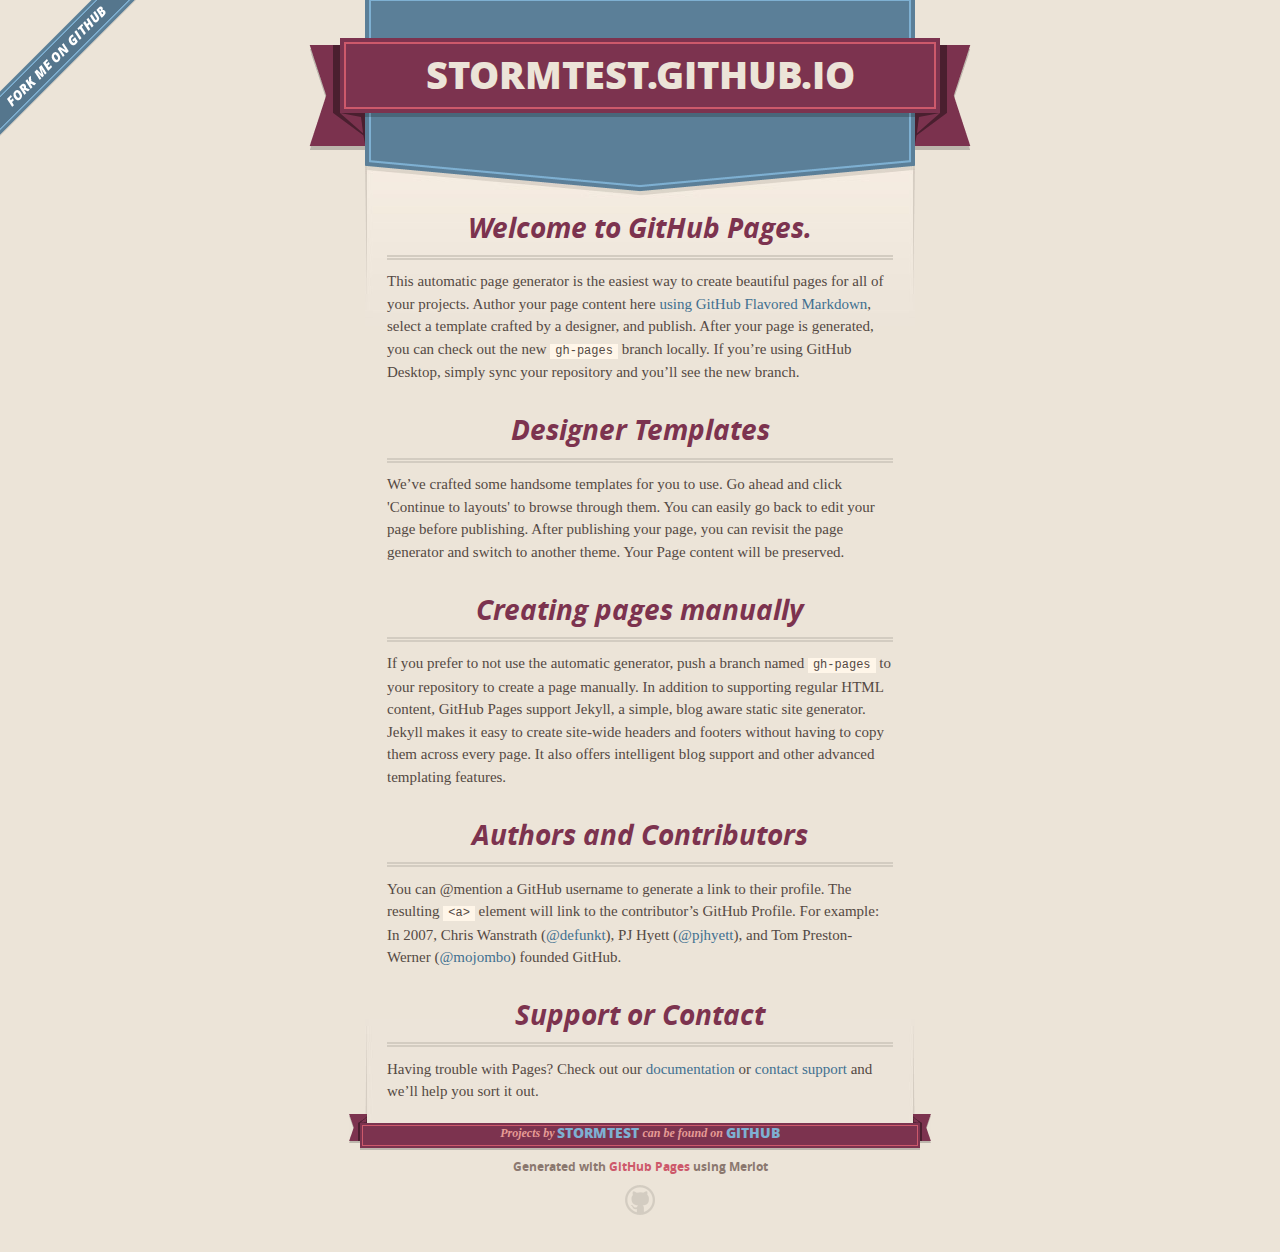
==== index.html @ 00d24f11 "Update index.html" ====
<!DOCTYPE html>
<html>
  <head>
    <meta charset='utf-8'>
    <meta http-equiv="X-UA-Compatible" content="chrome=1">
    <meta name="viewport" content="width=640">

    <link rel="stylesheet" href="stylesheets/core.css" media="screen">
    <link rel="stylesheet" href="stylesheets/mobile.css" media="handheld, only screen and (max-device-width:640px)">
    <link rel="stylesheet" href="stylesheets/github-light.css">

    <script type="text/javascript" src="javascripts/modernizr.js"></script>
    <script type="text/javascript" src="https://ajax.googleapis.com/ajax/libs/jquery/1.7.1/jquery.min.js"></script>
    <script type="text/javascript" src="javascripts/headsmart.min.js"></script>
    <script type="text/javascript">
      $(document).ready(function () {
        $('#main_content').headsmart()
      })
    </script>
    <title>Тестовая Страница Storm GIT</title>
  </head>

  <body>
    <a id="forkme_banner" href="https://github.com/stormtest">View on GitHub</a>
    <div class="shell">

      <header>
        <span class="ribbon-outer">
          <span class="ribbon-inner">
            <h1>Stormtest.GitHub.io</h1>
            <h2></h2>
          </span>
          <span class="left-tail"></span>
          <span class="right-tail"></span>
        </span>
      </header>

      <div id="no-downloads">
        <span class="inner">
        </span>
      </div>


      <span class="banner-fix"></span>


      <section id="main_content">
        <h3>
<a id="welcome-to-github-pages" class="anchor" href="#welcome-to-github-pages" aria-hidden="true"><span aria-hidden="true" class="octicon octicon-link"></span></a>Welcome to GitHub Pages.</h3>

<p>This automatic page generator is the easiest way to create beautiful pages for all of your projects. Author your page content here <a href="https://guides.github.com/features/mastering-markdown/">using GitHub Flavored Markdown</a>, select a template crafted by a designer, and publish. After your page is generated, you can check out the new <code>gh-pages</code> branch locally. If you’re using GitHub Desktop, simply sync your repository and you’ll see the new branch.</p>

<h3>
<a id="designer-templates" class="anchor" href="#designer-templates" aria-hidden="true"><span aria-hidden="true" class="octicon octicon-link"></span></a>Designer Templates</h3>

<p>We’ve crafted some handsome templates for you to use. Go ahead and click 'Continue to layouts' to browse through them. You can easily go back to edit your page before publishing. After publishing your page, you can revisit the page generator and switch to another theme. Your Page content will be preserved.</p>

<h3>
<a id="creating-pages-manually" class="anchor" href="#creating-pages-manually" aria-hidden="true"><span aria-hidden="true" class="octicon octicon-link"></span></a>Creating pages manually</h3>

<p>If you prefer to not use the automatic generator, push a branch named <code>gh-pages</code> to your repository to create a page manually. In addition to supporting regular HTML content, GitHub Pages support Jekyll, a simple, blog aware static site generator. Jekyll makes it easy to create site-wide headers and footers without having to copy them across every page. It also offers intelligent blog support and other advanced templating features.</p>

<h3>
<a id="authors-and-contributors" class="anchor" href="#authors-and-contributors" aria-hidden="true"><span aria-hidden="true" class="octicon octicon-link"></span></a>Authors and Contributors</h3>

<p>You can @mention a GitHub username to generate a link to their profile. The resulting <code>&lt;a&gt;</code> element will link to the contributor’s GitHub Profile. For example: In 2007, Chris Wanstrath (<a href="https://github.com/defunkt" class="user-mention">@defunkt</a>), PJ Hyett (<a href="https://github.com/pjhyett" class="user-mention">@pjhyett</a>), and Tom Preston-Werner (<a href="https://github.com/mojombo" class="user-mention">@mojombo</a>) founded GitHub.</p>

<h3>
<a id="support-or-contact" class="anchor" href="#support-or-contact" aria-hidden="true"><span aria-hidden="true" class="octicon octicon-link"></span></a>Support or Contact</h3>

<p>Having trouble with Pages? Check out our <a href="https://help.github.com/pages">documentation</a> or <a href="https://github.com/contact">contact support</a> and we’ll help you sort it out.</p>
      </section>

      <footer>
        <span class="ribbon-outer">
          <span class="ribbon-inner">
            <p>Projects by <a href="https://github.com/stormtest">stormtest</a> can be found on <a href="https://github.com/stormtest">GitHub</a></p>
          </span>
          <span class="left-tail"></span>
          <span class="right-tail"></span>
        </span>
        <p>Generated with <a href="https://pages.github.com">GitHub Pages</a> using Merlot</p>
        <span class="octocat"></span>
      </footer>

    </div>

    
  </body>
</html>
---- stylesheets/core.css ----
@import url("screen.css");
@import url("non-screen.css") handheld;
@import url("non-screen.css") only screen and (max-device-width:640px);
---- stylesheets/mobile.css ----
/* Generated by Font Squirrel (http://www.fontsquirrel.com) on February 9, 2012 */


@font-face {
  font-family: 'Open Sans';
  src: url('../fonts/opensans-regular-webfont.eot');
  src: url('../fonts/opensans-regular-webfont.eot?#iefix') format('embedded-opentype'),
       url('../fonts/opensans-regular-webfont.woff') format('woff'),
       url('../fonts/opensans-regular-webfont.ttf') format('truetype'),
       url('../fonts/opensans-regular-webfont.svg#OpenSansRegular') format('svg');
  font-weight: normal;
  font-style: normal;
}

@font-face {
  font-family: 'Open Sans';
  src: url('../fonts/opensans-italic-webfont.eot');
  src: url('../fonts/opensans-italic-webfont.eot?#iefix') format('embedded-opentype'),
       url('../fonts/opensans-italic-webfont.woff') format('woff'),
       url('../fonts/opensans-italic-webfont.ttf') format('truetype'),
       url('../fonts/opensans-italic-webfont.svg#OpenSansItalic') format('svg');
  font-weight: normal;
  font-style: italic;
}

@font-face {
  font-family: 'Open Sans';
  src: url('../fonts/opensans-bold-webfont.eot');
  src: url('../fonts/opensans-bold-webfont.eot?#iefix') format('embedded-opentype'),
       url('../fonts/opensans-bold-webfont.woff') format('woff'),
       url('../fonts/opensans-bold-webfont.ttf') format('truetype'),
       url('../fonts/opensans-bold-webfont.svg#OpenSansBold') format('svg');
  font-weight: bold;
  font-style: normal;
}

@font-face {
  font-family: 'Open Sans';
  src: url('../fonts/opensans-bolditalic-webfont.eot');
  src: url('../fonts/opensans-bolditalic-webfont.eot?#iefix') format('embedded-opentype'),
       url('../fonts/opensans-bolditalic-webfont.woff') format('woff'),
       url('../fonts/opensans-bolditalic-webfont.ttf') format('truetype'),
       url('../fonts/opensans-bolditalic-webfont.svg#OpenSansBoldItalic') format('svg');
  font-weight: bold;
  font-style: italic;
}

@font-face {
  font-family: 'Open Sans';
  src: url('../fonts/opensans-extrabold-webfont.eot');
  src: url('../fonts/opensans-extrabold-webfont.eot?#iefix') format('embedded-opentype'),
       url('../fonts/opensans-extrabold-webfont.woff') format('woff'),
       url('../fonts/opensans-extrabold-webfont.ttf') format('truetype'),
       url('../fonts/opensans-extrabold-webfont.svg#OpenSansExtrabold') format('svg');
  font-weight: bolder;
  font-style: normal;
}


/* http://meyerweb.com/eric/tools/css/reset/ 
   v2.0 | 20110126
   License: none (public domain)
*/

html, body, div, span, applet, object, iframe,
h1, h2, h3, h4, h5, h6, p, blockquote, pre,
a, abbr, acronym, address, big, cite, code,
del, dfn, em, img, ins, kbd, q, s, samp,
small, strike, strong, sub, sup, tt, var,
b, u, i, center,
dl, dt, dd, ol, ul, li,
fieldset, form, label, legend,
table, caption, tbody, tfoot, thead, tr, th, td,
article, aside, canvas, details, embed, 
figure, figcaption, footer, header, hgroup, 
menu, nav, output, ruby, section, summary,
time, mark, audio, video {
  margin: 0;
  padding: 0;
  border: 0;
  font-size: 100%;
  font: inherit;
  vertical-align: baseline;
}
/* HTML5 display-role reset for older browsers */
article, aside, details, figcaption, figure, 
footer, header, hgroup, menu, nav, section {
  display: block;
}
body {
  line-height: 1;
}
ol, ul {
  list-style: none;
}
blockquote, q {
  quotes: none;
}
blockquote:before, blockquote:after,
q:before, q:after {
  content: '';
  content: none;
}
table {
  border-collapse: collapse;
  border-spacing: 0;
}

header, footer, section {
  display: block;
  position: relative;
}

/* STYLES */

div.shell {
  display: block;
  width: 640px;
  margin: 0 auto;
}

a#forkme_banner {
  display: none;
}

/* header */

header {
  position: relative;
  z-index: 2;
  margin: 0;
  max-width: 640px;
  top: 51px;
}

header span.ribbon-inner {
  position: relative;
  display: block;
  background-color: #cd596b;
  border: 8px solid #7c334f;
  padding: 6px;
  z-index: 1;
}

header span.left-tail, header span.right-tail {
  position: relative;
  display: block;
  width: 19px;
  height: 10px;
  background: transparent url(../images/ribbon-tail-sprite-2x.png) 0 0 no-repeat;
  position: absolute;
  bottom: -10px;
  z-index: 0;
}

header span.left-tail {
  background-position: 0 0;
  left: 0;
}

header span.right-tail {
  background-position: -19px 0;
  right: 0;
}

header h1 {
  background-color: #7c334f;
  font-size: 2em;
  font-weight: bolder;
  font-style: normal;
  text-transform: uppercase;
  color: #ece4d8;
  text-align: center;
  line-height:1;  
  padding: 14px 20px 0;
}

header h2 {
  background-color: #7c334f;
  font: bold italic .85em/1.5 Georgia, Times, “Times New Roman”, serif;
  color: #e69b95;
  padding-bottom: 14px;
  margin-top: -3px;
  text-align: center;
}

section#downloads {
  position: relative;
  display: block;
  height: 171px;
  width: 602px;
  padding-bottom: 150px;
  margin: 51px auto -250px;
  z-index: 1;
  background: transparent url(../images/shield.png) center 0 no-repeat;
}

section#downloads a {
  display: none;
}

span.banner-fix {
  background: transparent url(../images/shield-fallback.png) center top no-repeat;
  display: block;
  height: 31px;
  position: absolute;
  width: 640px;
  top: 20px;

}

section#main_content {
  z-index: 2;
  padding: 20px 40px 0;
  min-height:185px;
}

/* footer */

footer {
  background: none;
  padding-top: 104px;
  margin: -94px auto 40px;
  max-width:640px;
  text-align: center;
}

footer span.ribbon-outer {
  display: block;
  position: relative;
  border-bottom: 2px solid #bdb6ad;
}

footer span.ribbon-inner {
  position: relative;
  display: block;
  background-color: #cd596b;
  border: 8px solid #7c334f;
  padding: 6px;
  z-index: 1;
}

footer p {
  font-family: 'Open Sans', sans-serif;
  font-weight: bold;
  font-size: .6em;
  color: #8b786f;
}

footer a {
  color: #cd596b;
}

footer span.ribbon-inner p {
  background-color: #7c334f;
  margin: 0;
  color: #e69b95;
  font: bold italic 22px/1 Georgia, Times, “Times New Roman”, serif;
  height: auto;
  line-height: 1.1;
  padding: 20px 0px 10px;
}

footer span.ribbon-inner a {
  display: block;
  position: relative;
  bottom: 0;
  color: #7eb0d2;
  font-family: 'Open Sans', sans-serif;
  text-transform: uppercase;
  font-style: normal;
  font-weight: bolder;
  font-size: 38px;
  padding-bottom: 10px;
}

footer span.ribbon-inner a:hover {
  color: #7eb0d2;
}

footer span.left-tail, footer span.right-tail {
  position: relative;
  display: block;
  width: 23px;
  height: 126px;
  background: transparent url(../images/small-ribbon-tail-sprite-2x.png) 0 0 no-repeat;
  position: absolute;
  top: -126px;
  z-index: 0;
}

footer span.left-tail {
  background-position: 0 0;
  left: 0;
}

footer span.right-tail {
  background-position: -23px 0;
  right: 0;
}

footer span.octocat {
  background: transparent url(../images/octocat-2x.png) 0 0 no-repeat;
  display: block;
  width: 60px;
  height: 60px;
  margin: 20px auto 0;}

/* content */

body {
  background: #ece4d8;
  font: normal normal 30px/1.5 Georgia, Palatino,” Palatino Linotype”, Times, “Times New Roman”, serif;
  color: #544943;
  -webkit-font-smoothing: antialiased;
}

a, a:hover {
  color: #417090;
}

a {
  text-decoration: none;
}

a:hover {
  text-decoration: underline;
}

h1,h2,h3,h4,h5,h6 {
  font-family: 'Open Sans', sans-serif;
  font-weight: bold;
}

p {
  margin: .7em 0 0;
}

strong {
  font-weight: bold;
}

em {
  font-style: italic;
}

ol {
  margin: .7em 0;
  list-style-type: decimal;
  padding-left: 1.35em;
}

ul {
  margin: .7em 0;
  padding-left: 1.35em;
}

ul li {
  padding-left: 20px;
  background: transparent url(../images/chevron-2x.png) left 15px no-repeat;
}

blockquote {
  font-family: 'Open Sans', sans-serif;
  margin: 20px 0;
  color: #8b786f;
  padding-left: 1.35em;
  background: transparent url('../images/blockquote-gfx-2x.png') 0 8px no-repeat;
}

img {
  -webkit-box-shadow: 0px 4px 0px #bdb6ad;
  -moz-box-shadow: 0px 4px 0px #bdb6ad;
  box-shadow: 0px 4px 0px #bdb6ad;
  border: 4px solid #fff6e9;
  max-width: 556px;
}

hr {
  border: none;
  outline: none;
  height: 42px;
  background: transparent url('../images/hr-2x.jpg') center center repeat-x;
  margin: 0 0 20px;
}

code {
  background: #fff6e9;
  font: normal normal .9em/1.7 "Lucida Sans Typewriter", "Lucida Console", Monaco, "Bitstream Vera Sans Mono", monospace;
  padding: 0 5px 1px;
}

pre {
  margin: 10px 0 20px;
  padding: .7em;
  background: #fff6e9;
  border-bottom: 4px solid #bdb6ad;
  font: normal normal .9em/1.7 "Lucida Sans Typewriter", "Lucida Console", Monaco, "Bitstream Vera Sans Mono", monospace;
  overflow: auto;
}

table {
  background: #fff6e9;
  display: table;
  width: 100%;
  border-collapse: separate;
  border-bottom: 4px solid #bdb6ad;
  margin: 10px 0;
}

tr {
  display: table-row;
}

th {
  display: table-cell;
  padding: 2px 10px;
  border: solid #ece4d8;
  border-width: 0 4px 4px 0;
  color: #cd596b;
  font-family: 'Open Sans', sans-serif;
  font-weight: bold;
  font-size: .85em;
}

td {
  display: table-cell;
  padding: 0 .7em;
  border: solid #ece4d8;
  border-width: 0 4px 4px 0;
}

td:last-child, th:last-child {
  border-right: none;
}

tr:last-child td {
  border-bottom: none;
}

dl {
  margin: .7em 0 20px;
}

dt {
  font-family: 'Open Sans', sans-serif;
  font-weight: bold;
}

dd {
  padding-left: 1.35em;
}

dd p:first-child {
  margin-top: 0;
}

/* Content based headers */

#main_content > .header-level-1:first-child,
#main_content > .header-level-2:first-child,
#main_content > .header-level-3:first-child,
#main_content > .header-level-4:first-child,
#main_content > .header-level-5:first-child,
#main_content > .header-level-6:first-child {
  margin-top: 0;
}

.header-level-1 {
  font-size: 1.85em;
  border-bottom: .2em double #d3ccc1;
  color: #7c334f;
  text-align: center;
  font-style: italic;
  margin: 1.1em 0 .38em;
  line-height: 1.2;
  padding-bottom: 10px
}

.header-level-2 {
  font-size: 1.58em;
  color: #7c334f;
  margin: .95em 0 .5em;
  border-bottom: .1em solid #D3CCC1;
  line-height: 1.2;
  padding-bottom: 10px
}

.header-level-3 {
  margin: 20px 0 10px;
  font-size: 1.45em;
}

.header-level-4 {
  margin: .6em 0;
  font-size: 1.2em;
  color: #cd596b;
}

.header-level-5 {
  margin: .7em 0;
  font-size: 1em;
  color: #8b786f;
}

.header-level-6 {
  margin: .8em 0;
  font-size: .85em;
  font-style: italic;
}
---- stylesheets/github-light.css ----
/*
The MIT License (MIT)

Copyright (c) 2016 GitHub, Inc.

Permission is hereby granted, free of charge, to any person obtaining a copy
of this software and associated documentation files (the "Software"), to deal
in the Software without restriction, including without limitation the rights
to use, copy, modify, merge, publish, distribute, sublicense, and/or sell
copies of the Software, and to permit persons to whom the Software is
furnished to do so, subject to the following conditions:

The above copyright notice and this permission notice shall be included in all
copies or substantial portions of the Software.

THE SOFTWARE IS PROVIDED "AS IS", WITHOUT WARRANTY OF ANY KIND, EXPRESS OR
IMPLIED, INCLUDING BUT NOT LIMITED TO THE WARRANTIES OF MERCHANTABILITY,
FITNESS FOR A PARTICULAR PURPOSE AND NONINFRINGEMENT. IN NO EVENT SHALL THE
AUTHORS OR COPYRIGHT HOLDERS BE LIABLE FOR ANY CLAIM, DAMAGES OR OTHER
LIABILITY, WHETHER IN AN ACTION OF CONTRACT, TORT OR OTHERWISE, ARISING FROM,
OUT OF OR IN CONNECTION WITH THE SOFTWARE OR THE USE OR OTHER DEALINGS IN THE
SOFTWARE.

*/

.pl-c /* comment */ {
  color: #969896;
}

.pl-c1 /* constant, variable.other.constant, support, meta.property-name, support.constant, support.variable, meta.module-reference, markup.raw, meta.diff.header */,
.pl-s .pl-v /* string variable */ {
  color: #0086b3;
}

.pl-e /* entity */,
.pl-en /* entity.name */ {
  color: #795da3;
}

.pl-smi /* variable.parameter.function, storage.modifier.package, storage.modifier.import, storage.type.java, variable.other */,
.pl-s .pl-s1 /* string source */ {
  color: #333;
}

.pl-ent /* entity.name.tag */ {
  color: #63a35c;
}

.pl-k /* keyword, storage, storage.type */ {
  color: #a71d5d;
}

.pl-s /* string */,
.pl-pds /* punctuation.definition.string, string.regexp.character-class */,
.pl-s .pl-pse .pl-s1 /* string punctuation.section.embedded source */,
.pl-sr /* string.regexp */,
.pl-sr .pl-cce /* string.regexp constant.character.escape */,
.pl-sr .pl-sre /* string.regexp source.ruby.embedded */,
.pl-sr .pl-sra /* string.regexp string.regexp.arbitrary-repitition */ {
  color: #183691;
}

.pl-v /* variable */ {
  color: #ed6a43;
}

.pl-id /* invalid.deprecated */ {
  color: #b52a1d;
}

.pl-ii /* invalid.illegal */ {
  color: #f8f8f8;
  background-color: #b52a1d;
}

.pl-sr .pl-cce /* string.regexp constant.character.escape */ {
  font-weight: bold;
  color: #63a35c;
}

.pl-ml /* markup.list */ {
  color: #693a17;
}

.pl-mh /* markup.heading */,
.pl-mh .pl-en /* markup.heading entity.name */,
.pl-ms /* meta.separator */ {
  font-weight: bold;
  color: #1d3e81;
}

.pl-mq /* markup.quote */ {
  color: #008080;
}

.pl-mi /* markup.italic */ {
  font-style: italic;
  color: #333;
}

.pl-mb /* markup.bold */ {
  font-weight: bold;
  color: #333;
}

.pl-md /* markup.deleted, meta.diff.header.from-file */ {
  color: #bd2c00;
  background-color: #ffecec;
}

.pl-mi1 /* markup.inserted, meta.diff.header.to-file */ {
  color: #55a532;
  background-color: #eaffea;
}

.pl-mdr /* meta.diff.range */ {
  font-weight: bold;
  color: #795da3;
}

.pl-mo /* meta.output */ {
  color: #1d3e81;
}
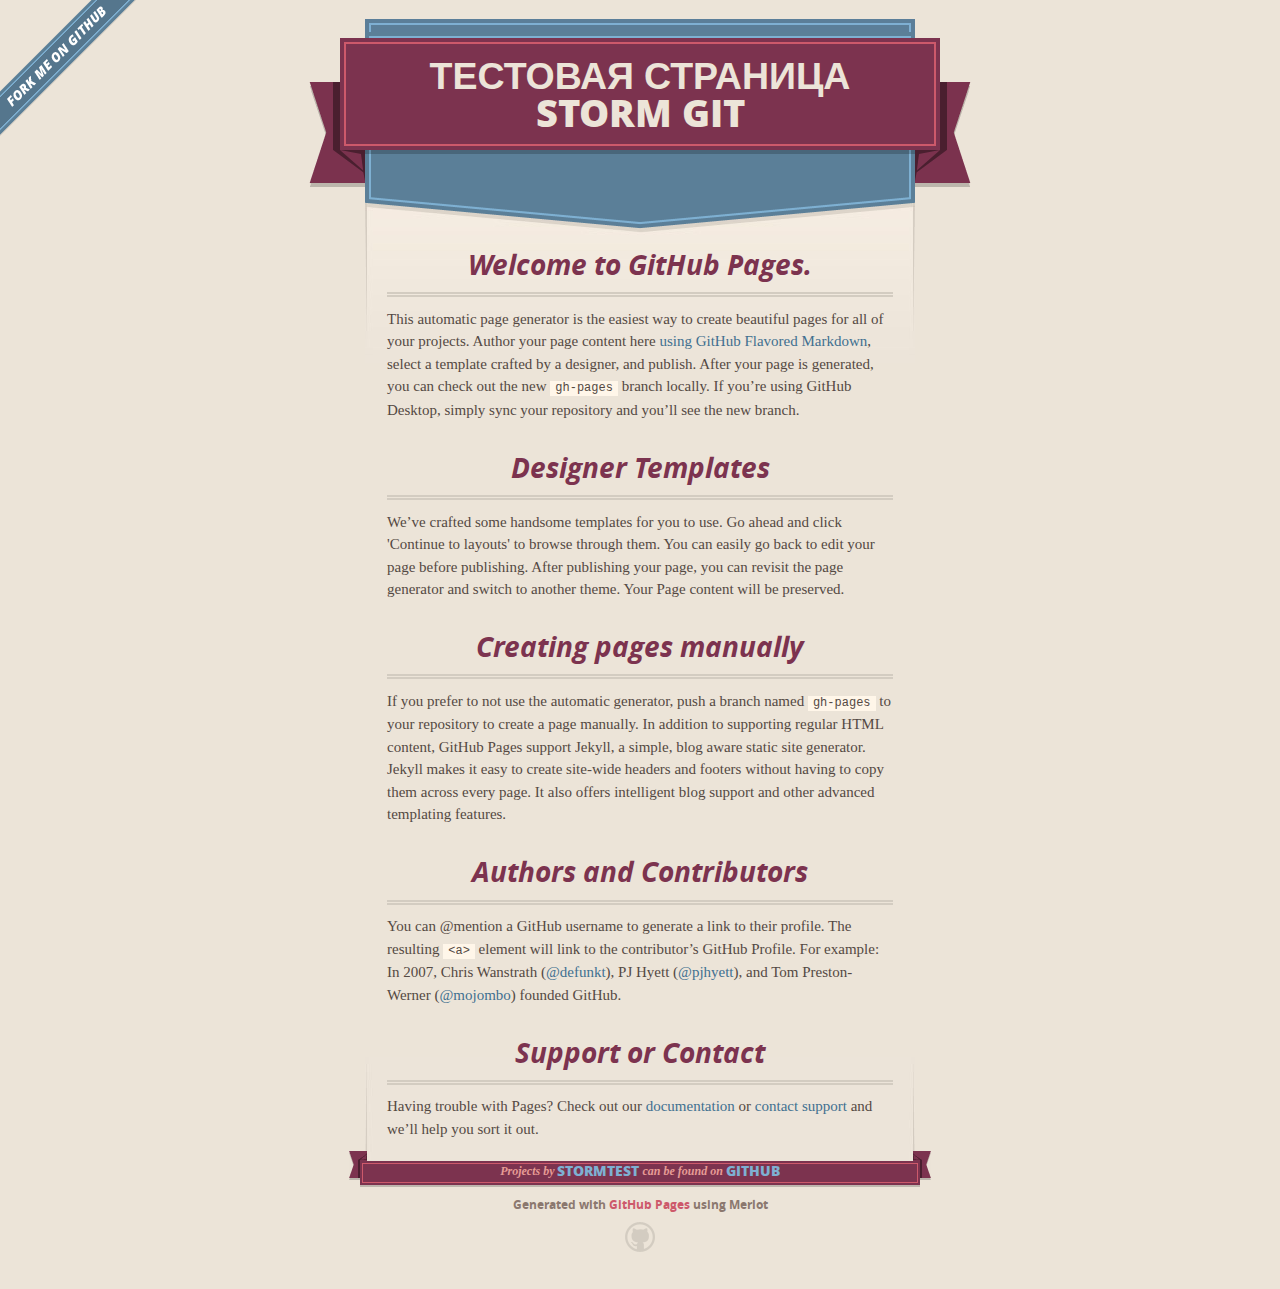
==== commit ffe602f6: "Update index.html" ====
--- a/index.html
+++ b/index.html
@@ -27,7 +27,7 @@
       <header>
         <span class="ribbon-outer">
           <span class="ribbon-inner">
-            <h1>Stormtest.GitHub.io</h1>
+            <h1>Тестовая Страница Storm GIT</h1>
             <h2></h2>
           </span>
           <span class="left-tail"></span>
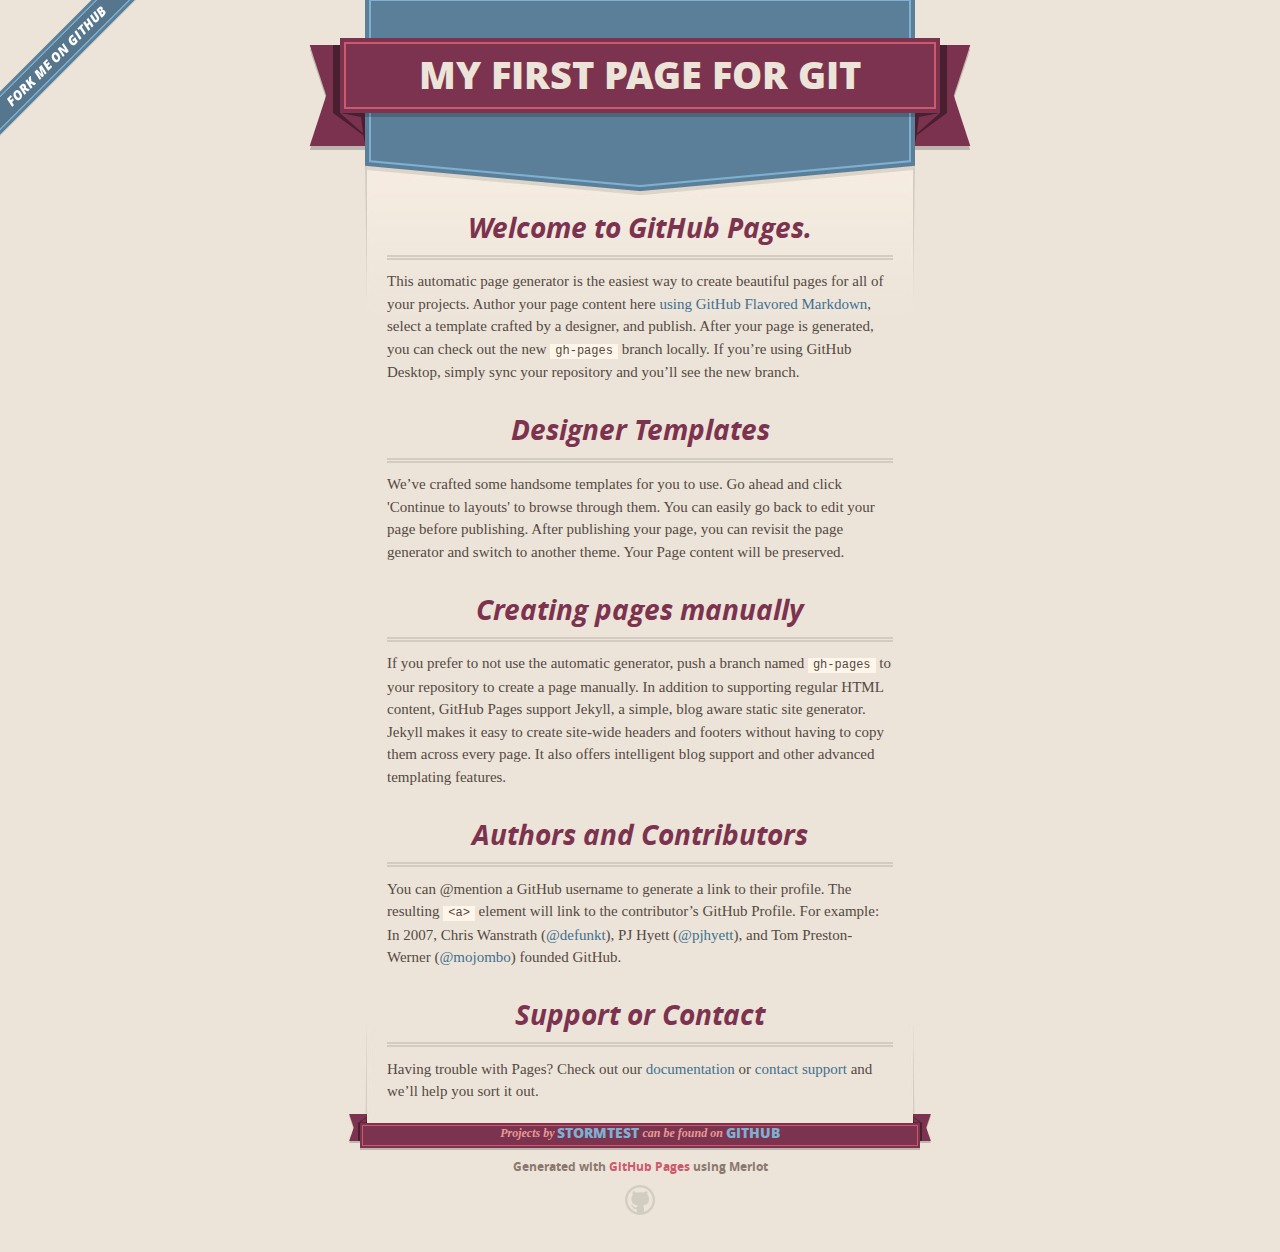
==== commit abb4e253: "koment" ====
--- a/index.html
+++ b/index.html
@@ -27,7 +27,7 @@
       <header>
         <span class="ribbon-outer">
           <span class="ribbon-inner">
-            <h1>Тестовая Страница Storm GIT</h1>
+            <h1>My First Page for Git</h1>
             <h2></h2>
           </span>
           <span class="left-tail"></span>
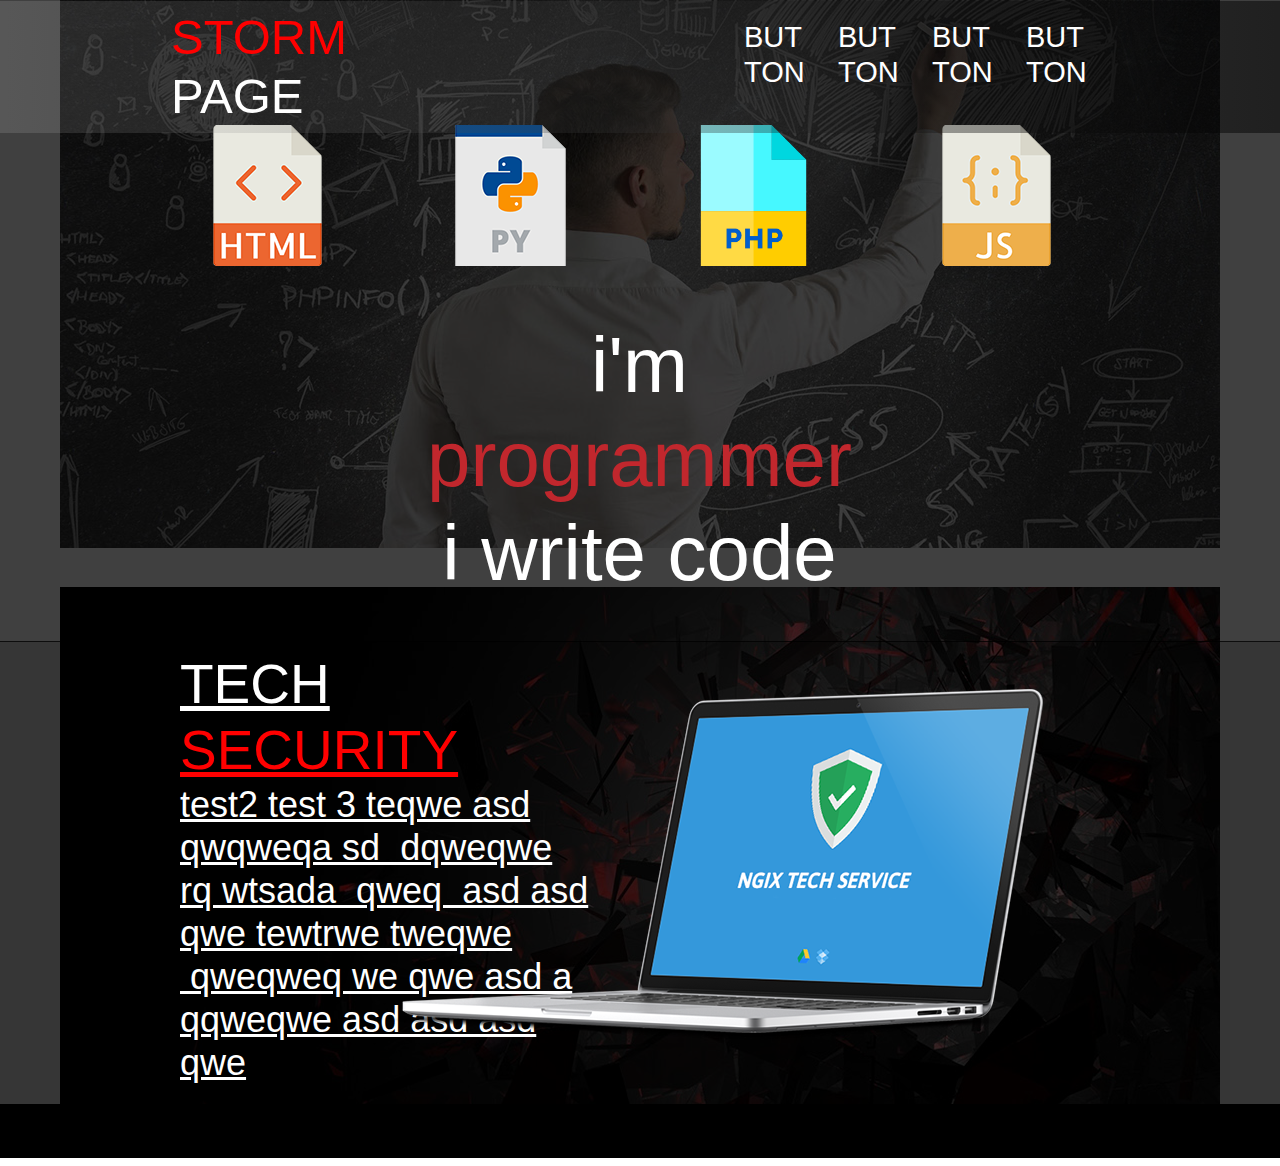
==== commit ab0ebd68: "update" ====
--- a/index.html
+++ b/index.html
@@ -1,90 +1,126 @@
 <!DOCTYPE html>
-<html>
-  <head>
-    <meta charset='utf-8'>
-    <meta http-equiv="X-UA-Compatible" content="chrome=1">
-    <meta name="viewport" content="width=640">
+<html class="html" lang="ru-RU">
+ <head>
 
-    <link rel="stylesheet" href="stylesheets/core.css" media="screen">
-    <link rel="stylesheet" href="stylesheets/mobile.css" media="handheld, only screen and (max-device-width:640px)">
-    <link rel="stylesheet" href="stylesheets/github-light.css">
+  <script type="text/javascript">
+   if(typeof Muse == "undefined") window.Muse = {}; window.Muse.assets = {"required":["jquery-1.8.3.min.js", "museutils.js", "jquery.watch.js", "index.css"], "outOfDate":[]};
+</script>
+  
+  <meta http-equiv="Content-type" content="text/html;charset=UTF-8"/>
+  <meta name="generator" content="2015.0.1.310"/>
+  <title>Домашняя</title>
+  <!-- CSS -->
+  <link rel="stylesheet" type="text/css" href="css/site_global.css?4052507572"/>
+  <link rel="stylesheet" type="text/css" href="css/index.css?4108264279" id="pagesheet"/>
+  <!-- Other scripts -->
+  <script type="text/javascript">
+   document.documentElement.className += ' js';
+var __adobewebfontsappname__ = "muse";
+</script>
+  <!-- JS includes -->
+  <script type="text/javascript">
+   document.write('\x3Cscript src="' + (document.location.protocol == 'https:' ? 'https:' : 'http:') + '//webfonts.creativecloud.com/bebas-neue:n4:all.js" type="text/javascript">\x3C/script>');
+</script>
+   </head>
+ <body>
 
-    <script type="text/javascript" src="javascripts/modernizr.js"></script>
-    <script type="text/javascript" src="https://ajax.googleapis.com/ajax/libs/jquery/1.7.1/jquery.min.js"></script>
-    <script type="text/javascript" src="javascripts/headsmart.min.js"></script>
-    <script type="text/javascript">
-      $(document).ready(function () {
-        $('#main_content').headsmart()
-      })
-    </script>
-    <title>Тестовая Страница Storm GIT</title>
-  </head>
-
-  <body>
-    <a id="forkme_banner" href="https://github.com/stormtest">View on GitHub</a>
-    <div class="shell">
-
-      <header>
-        <span class="ribbon-outer">
-          <span class="ribbon-inner">
-            <h1>My First Page for Git</h1>
-            <h2></h2>
-          </span>
-          <span class="left-tail"></span>
-          <span class="right-tail"></span>
-        </span>
-      </header>
-
-      <div id="no-downloads">
-        <span class="inner">
-        </span>
+  <div class="clearfix" id="page"><!-- column -->
+   <div class="position_content" id="page_position_content">
+    <div class="clearfix colelem" id="pu158"><!-- group -->
+     <div class="clip_frame grpelem" id="u158"><!-- image -->
+      <img class="block" id="u158_img" src="images/_tmp-slider-2.jpg" alt="" width="1160" height="548"/>
+     </div>
+     <div class="browser_width grpelem" id="u164-bw">
+      <div class="rgba-background" id="u164"><!-- group -->
+       <div class="clearfix" id="u164_align_to_page">
+        <div class="clip_frame grpelem" id="u202"><!-- image -->
+         <img class="block" id="u202_img" src="images/html.png" alt="" width="141" height="141"/>
+        </div>
+        <div class="clearfix grpelem" id="ppu172"><!-- column -->
+         <div class="clearfix colelem" id="pu172"><!-- group -->
+          <div class="clip_frame grpelem" id="u172"><!-- image -->
+           <img class="block" id="u172_img" src="images/py.png" alt="" width="141" height="141"/>
+          </div>
+          <div class="clip_frame grpelem" id="u178"><!-- image -->
+           <img class="block" id="u178_img" src="images/file.png" alt="" width="141" height="141"/>
+          </div>
+         </div>
+         <div class="clearfix colelem" id="u208-7"><!-- content -->
+          <p>i'm <span id="u208-2">programmer</span></p>
+          <p>i write code</p>
+         </div>
+        </div>
+        <div class="clip_frame grpelem" id="u196"><!-- image -->
+         <img class="block" id="u196_img" src="images/javascript.png" alt="" width="141" height="141"/>
+        </div>
+       </div>
       </div>
-
-
-      <span class="banner-fix"></span>
-
-
-      <section id="main_content">
-        <h3>
-<a id="welcome-to-github-pages" class="anchor" href="#welcome-to-github-pages" aria-hidden="true"><span aria-hidden="true" class="octicon octicon-link"></span></a>Welcome to GitHub Pages.</h3>
-
-<p>This automatic page generator is the easiest way to create beautiful pages for all of your projects. Author your page content here <a href="https://guides.github.com/features/mastering-markdown/">using GitHub Flavored Markdown</a>, select a template crafted by a designer, and publish. After your page is generated, you can check out the new <code>gh-pages</code> branch locally. If you’re using GitHub Desktop, simply sync your repository and you’ll see the new branch.</p>
-
-<h3>
-<a id="designer-templates" class="anchor" href="#designer-templates" aria-hidden="true"><span aria-hidden="true" class="octicon octicon-link"></span></a>Designer Templates</h3>
-
-<p>We’ve crafted some handsome templates for you to use. Go ahead and click 'Continue to layouts' to browse through them. You can easily go back to edit your page before publishing. After publishing your page, you can revisit the page generator and switch to another theme. Your Page content will be preserved.</p>
-
-<h3>
-<a id="creating-pages-manually" class="anchor" href="#creating-pages-manually" aria-hidden="true"><span aria-hidden="true" class="octicon octicon-link"></span></a>Creating pages manually</h3>
-
-<p>If you prefer to not use the automatic generator, push a branch named <code>gh-pages</code> to your repository to create a page manually. In addition to supporting regular HTML content, GitHub Pages support Jekyll, a simple, blog aware static site generator. Jekyll makes it easy to create site-wide headers and footers without having to copy them across every page. It also offers intelligent blog support and other advanced templating features.</p>
-
-<h3>
-<a id="authors-and-contributors" class="anchor" href="#authors-and-contributors" aria-hidden="true"><span aria-hidden="true" class="octicon octicon-link"></span></a>Authors and Contributors</h3>
-
-<p>You can @mention a GitHub username to generate a link to their profile. The resulting <code>&lt;a&gt;</code> element will link to the contributor’s GitHub Profile. For example: In 2007, Chris Wanstrath (<a href="https://github.com/defunkt" class="user-mention">@defunkt</a>), PJ Hyett (<a href="https://github.com/pjhyett" class="user-mention">@pjhyett</a>), and Tom Preston-Werner (<a href="https://github.com/mojombo" class="user-mention">@mojombo</a>) founded GitHub.</p>
-
-<h3>
-<a id="support-or-contact" class="anchor" href="#support-or-contact" aria-hidden="true"><span aria-hidden="true" class="octicon octicon-link"></span></a>Support or Contact</h3>
-
-<p>Having trouble with Pages? Check out our <a href="https://help.github.com/pages">documentation</a> or <a href="https://github.com/contact">contact support</a> and we’ll help you sort it out.</p>
-      </section>
-
-      <footer>
-        <span class="ribbon-outer">
-          <span class="ribbon-inner">
-            <p>Projects by <a href="https://github.com/stormtest">stormtest</a> can be found on <a href="https://github.com/stormtest">GitHub</a></p>
-          </span>
-          <span class="left-tail"></span>
-          <span class="right-tail"></span>
-        </span>
-        <p>Generated with <a href="https://pages.github.com">GitHub Pages</a> using Merlot</p>
-        <span class="octocat"></span>
-      </footer>
-
+     </div>
+     <div class="browser_width grpelem" id="u165-bw">
+      <div class="gradient" id="u165"><!-- group -->
+       <div class="clearfix" id="u165_align_to_page">
+        <a class="nonblock nontext clearfix grpelem" id="u209-5" href="tablet/index.html?devicelock=tablet"><!-- content --><p><span id="u209">STORM</span> PAGE</p></a>
+        <a class="nonblock nontext clearfix grpelem" id="u154-4" href="tablet/index.html?devicelock=tablet"><!-- content --><p>BUTTON</p></a>
+        <a class="nonblock nontext clearfix grpelem" id="u155-4" href="tablet/index.html?devicelock=tablet"><!-- content --><p>BUTTON</p></a>
+        <a class="nonblock nontext clearfix grpelem" id="u156-4" href="tablet/index.html?devicelock=tablet"><!-- content --><p>BUTTON</p></a>
+        <a class="nonblock nontext clearfix grpelem" id="u157-4" href="tablet/index.html?devicelock=tablet"><!-- content --><p>BUTTON</p></a>
+       </div>
+      </div>
+     </div>
     </div>
-
-    
-  </body>
+    <div class="clearfix colelem" id="pu232"><!-- group -->
+     <div class="browser_width grpelem" id="u232-bw">
+      <div class="rgba-background" id="u232"><!-- group -->
+       <div class="clearfix" id="u232_align_to_page">
+        <div class="clearfix grpelem" id="u225-20"><!-- content -->
+         <p id="u225-4"><span id="u225">TECH</span><span id="u225-2"> </span><span id="u225-3">SECURITY</span></p>
+         <p id="u225-6"><span id="u225-5">test2 test 3 teqwe asd</span></p>
+         <p id="u225-8"><span id="u225-7">qwqweqa sd&nbsp; dqweqwe</span></p>
+         <p id="u225-10"><span id="u225-9">rq wtsada&nbsp; qweq&nbsp; asd asd</span></p>
+         <p id="u225-12"><span id="u225-11">qwe tewtrwe tweqwe</span></p>
+         <p id="u225-14"><span id="u225-13">&nbsp;qweqweq we qwe asd a</span></p>
+         <p id="u225-16"><span id="u225-15">qqweqwe asd asd asd</span></p>
+         <p id="u225-18"><span id="u225-17">qwe</span></p>
+        </div>
+       </div>
+      </div>
+     </div>
+     <div class="clip_frame grpelem" id="u233"><!-- image -->
+      <img class="block" id="u233_img" src="images/laptop.png" alt="" width="665" height="351"/>
+     </div>
+    </div>
+    <div class="verticalspacer"></div>
+    <div class="clip_frame colelem" id="u226"><!-- image -->
+     <img class="block" id="u226_img" src="images/pyatna_fon_linii_abstrakciya_66994_1920x1080-crop-u226.jpg" alt="" width="1160" height="518"/>
+    </div>
+    <div class="browser_width colelem" id="u239-bw">
+     <div id="u239"><!-- simple frame --></div>
+    </div>
+   </div>
+  </div>
+  <!-- JS includes -->
+  <script type="text/javascript">
+   if (document.location.protocol != 'https:') document.write('\x3Cscript src="http://musecdn.businesscatalyst.com/scripts/4.0/jquery-1.8.3.min.js" type="text/javascript">\x3C/script>');
+</script>
+  <script type="text/javascript">
+   window.jQuery || document.write('\x3Cscript src="scripts/jquery-1.8.3.min.js" type="text/javascript">\x3C/script>');
+</script>
+  <script src="scripts/museutils.js?334180058" type="text/javascript"></script>
+  <script src="scripts/jquery.watch.js?293013060" type="text/javascript"></script>
+  <!-- Other scripts -->
+  <script type="text/javascript">
+   $(document).ready(function() { try {
+(function(){var a={},b=function(a){if(a.match(/^rgb/))return a=a.replace(/\s+/g,"").match(/([\d\,]+)/gi)[0].split(","),(parseInt(a[0])<<16)+(parseInt(a[1])<<8)+parseInt(a[2]);if(a.match(/^\#/))return parseInt(a.substr(1),16);return 0};(function(){$('link[type="text/css"]').each(function(){var b=($(this).attr("href")||"").match(/\/?css\/([\w\-]+\.css)\?(\d+)/);b&&b[1]&&b[2]&&(a[b[1]]=b[2])})})();(function(){$("body").append('<div class="version" style="display:none; width:1px; height:1px;"></div>');
+for(var c=$(".version"),d=0;d<Muse.assets.required.length;){var f=Muse.assets.required[d],g=f.match(/([\w\-\.]+)\.(\w+)$/),k=g&&g[1]?g[1]:null,g=g&&g[2]?g[2]:null;switch(g.toLowerCase()){case "css":k=k.replace(/\W/gi,"_").replace(/^([^a-z])/gi,"_$1");c.addClass(k);var g=b(c.css("color")),h=b(c.css("background-color"));g!=0||h!=0?(Muse.assets.required.splice(d,1),"undefined"!=typeof a[f]&&(g!=a[f]>>>24||h!=(a[f]&16777215))&&Muse.assets.outOfDate.push(f)):d++;c.removeClass(k);break;case "js":k.match(/^jquery-[\d\.]+/gi)&&
+typeof $!="undefined"?Muse.assets.required.splice(d,1):d++;break;default:throw Error("Unsupported file type: "+g);}}c.remove();if(Muse.assets.outOfDate.length||Muse.assets.required.length)c="Некоторые файлы на сервере могут отсутствовать или быть некорректными. Очистите кэш-память браузера и повторите попытку. Если проблему не удается устранить, свяжитесь с разработчиками сайта.",(d=location&&location.search&&location.search.match&&location.search.match(/muse_debug/gi))&&Muse.assets.outOfDate.length&&(c+="\nOut of date: "+Muse.assets.outOfDate.join(",")),d&&Muse.assets.required.length&&(c+="\nMissing: "+Muse.assets.required.join(",")),alert(c)})()})();+/* body */
+Muse.Utils.transformMarkupToFixBrowserProblemsPreInit();/* body */
+Muse.Utils.prepHyperlinks(true);/* body */
+Muse.Utils.resizeHeight()/* resize height */
+Muse.Utils.fullPage('#page');/* 100% height page */
+Muse.Utils.showWidgetsWhenReady();/* body */
+Muse.Utils.transformMarkupToFixBrowserProblems();/* body */
+} catch(e) { if (e && 'function' == typeof e.notify) e.notify(); else Muse.Assert.fail('Error calling selector function:' + e); }});
+</script>
+   </body>
 </html>
--- a/css/site_global.css
+++ b/css/site_global.css
@@ -0,0 +1,557 @@
+html
+{
+	min-height: 100%;
+	min-width: 100%;
+	-ms-text-size-adjust: none;
+}
+
+body,div,dl,dt,dd,ul,ol,li,nav,h1,h2,h3,h4,h5,h6,pre,code,form,fieldset,legend,input,button,textarea,p,blockquote,th,td,a
+{
+	margin: 0;
+	padding: 0;
+	border-width: 0;
+	-webkit-transform-origin: left top;
+	-ms-transform-origin: left top;
+	-o-transform-origin: left top;
+	transform-origin: left top;
+}
+
+table
+{
+	border-collapse: collapse;
+	border-spacing: 0;
+}
+
+fieldset,img
+{
+	border: 0;
+	-webkit-transform-origin: left top;
+	-ms-transform-origin: left top;
+	-o-transform-origin: left top;
+	transform-origin: left top;
+}
+
+address,caption,cite,code,dfn,em,strong,th,var,optgroup
+{
+	font-style: inherit;
+	font-weight: inherit;
+}
+
+del,ins
+{
+	text-decoration: none;
+}
+
+li
+{
+	list-style: none;
+}
+
+caption,th
+{
+	text-align: left;
+}
+
+h1,h2,h3,h4,h5,h6
+{
+	font-size: 100%;
+	font-weight: inherit;
+}
+
+input,button,textarea,select,optgroup,option
+{
+	font-family: inherit;
+	font-size: inherit;
+	font-style: inherit;
+	font-weight: inherit;
+}
+
+body
+{
+	font-family: Arial, Helvetica Neue, Helvetica, sans-serif;
+	text-align: left;
+	font-size: 14px;
+	line-height: 17px;
+	word-wrap: break-word;
+	text-rendering: optimizeLegibility;/* kerning, primarily */
+	-moz-font-feature-settings: 'liga';
+	-ms-font-feature-settings: 'liga';
+	-webkit-font-feature-settings: 'liga';
+	font-feature-settings: 'liga';
+}
+
+@media screen and (-webkit-min-device-pixel-ratio:0)
+{
+	body { text-rendering:auto; }
+}
+
+a:link
+{
+	color: #0000FF;
+	text-decoration: underline;
+}
+
+a:visited
+{
+	color: #800080;
+	text-decoration: underline;
+}
+
+a:hover
+{
+	color: #0000FF;
+	text-decoration: underline;
+}
+
+a:active
+{
+	color: #EE0000;
+	text-decoration: underline;
+}
+
+a.nontext /* used to override default properties of 'a' tag */
+{
+	color: black;
+	text-decoration: none;
+	font-style: normal;
+	font-weight: normal;
+}
+
+.normal_text
+{
+	color: #000000;
+	direction: ltr;
+	font-family: Arial, Helvetica Neue, Helvetica, sans-serif;
+	font-size: 14px;
+	font-style: normal;
+	font-weight: normal;
+	letter-spacing: 0px;
+	line-height: 17px;
+	text-align: left;
+	text-decoration: none;
+	text-indent: 0px;
+	text-transform: none;
+	vertical-align: 0px;
+	padding: 0px;
+}
+
+.list0 li:before
+{
+	position: absolute;
+	right: 100%;
+	letter-spacing: 0px;
+	text-decoration: none;
+	font-weight: normal;
+	font-style: normal;
+}
+
+.rtl-list li:before
+{
+	right: auto;
+	left: 100%;
+}
+
+.nls-None > li:before,.nls-None .list3 > li:before,.nls-None .list6 > li:before
+{
+	margin-right: 6px;
+	content: '•';
+}
+
+.nls-None .list1 > li:before,.nls-None .list4 > li:before,.nls-None .list7 > li:before
+{
+	margin-right: 6px;
+	content: '○';
+}
+
+.nls-None,.nls-None .list1,.nls-None .list2,.nls-None .list3,.nls-None .list4,.nls-None .list5,.nls-None .list6,.nls-None .list7,.nls-None .list8
+{
+	padding-left: 34px;
+}
+
+.nls-None.rtl-list,.nls-None .list1.rtl-list,.nls-None .list2.rtl-list,.nls-None .list3.rtl-list,.nls-None .list4.rtl-list,.nls-None .list5.rtl-list,.nls-None .list6.rtl-list,.nls-None .list7.rtl-list,.nls-None .list8.rtl-list
+{
+	padding-left: 0px;
+	padding-right: 34px;
+}
+
+.nls-None .list2 > li:before,.nls-None .list5 > li:before,.nls-None .list8 > li:before
+{
+	margin-right: 6px;
+	content: '-';
+}
+
+.nls-None.rtl-list > li:before,.nls-None .list1.rtl-list > li:before,.nls-None .list2.rtl-list > li:before,.nls-None .list3.rtl-list > li:before,.nls-None .list4.rtl-list > li:before,.nls-None .list5.rtl-list > li:before,.nls-None .list6.rtl-list > li:before,.nls-None .list7.rtl-list > li:before,.nls-None .list8.rtl-list > li:before
+{
+	margin-right: 0px;
+	margin-left: 6px;
+}
+
+.TabbedPanelsTab
+{
+	white-space: nowrap;
+}
+
+.MenuBar  .MenuBarView,.MenuBar  .SubMenuView /* Resets for ul and li in menus */
+{
+	display: block;
+	list-style: none;
+}
+
+.MenuBar .SubMenu
+{
+	display: none;
+	position: absolute;
+}
+
+.NoWrap
+{
+	white-space: nowrap;
+	word-wrap: normal;
+}
+
+.rootelem /* the root of the artwork tree */
+{
+	margin-left: auto;
+	margin-right: auto;
+}
+
+.colelem /* a child element of a column */
+{
+	display: inline;
+	float: left;
+	clear: both;
+}
+
+.colelem100 /* a child element of a column that is 100% width */
+{
+	clear: both;
+}
+
+.grpelem /* a child element of a group */
+{
+	display: inline;
+	float: left;
+}
+
+.clearfix:after /* force a container to fit around floated items */
+{
+	content: "\0020";
+	visibility: hidden;
+	display: block;
+	height: 0;
+	clear: both;
+}
+
+*:first-child+html .clearfix /* IE7 */
+{
+	zoom: 1;
+}
+
+.clip_frame /* used to clip the contents as in the case of an image frame */
+{
+	overflow: hidden;
+}
+
+.inclusion_context /* context for positioning a group of elements that share the same height */
+{
+	display: table;
+	table-layout: fixed;
+	width: 0.01px;
+}
+
+.inclelem /* element of an inclusion context */
+{
+	display: table-cell;
+	vertical-align: top;
+}
+
+.f3s_mid /* 3-slice frame, middle slice */
+{
+	background-repeat: repeat;
+}
+
+.f3s_top,.f3s_bot /* 3-slice frame, top slice */
+{
+	background-repeat: no-repeat;
+}
+
+.f9s_top_left,.f9s_bot_left /* 9-slice frame, left corner slice */
+{
+	background-repeat: no-repeat;
+	background-position: left;
+}
+
+.f9s_top_right,.f9s_bot_right /* 9-slice frame, right corner slice */
+{
+	background-repeat: no-repeat;
+	background-position: right;
+}
+
+.f9s_top_mid,.f9s_bot_mid /* 9-slice frame, top/bottom horizontal slice */
+{
+	background-repeat: repeat-x;
+	background-position: 0px 0px;
+}
+
+.f9s_mid_left /* 9-slice frame, left vertical slice */
+{
+	background-repeat: repeat-y;
+	background-position: left;
+}
+
+.f9s_mid_right /* 9-slice frame, right vertical slice */
+{
+	background-repeat: repeat-y;
+	background-position: right;
+}
+
+.f9s_center /* 9-slice frame, center slice */
+{
+	background-repeat: repeat;
+	background-position: 0px 0px;
+}
+
+.popup_anchor /* anchors an abspos popup */
+{
+	position: relative;
+	width: 0px;
+	height: 0px;
+}
+
+.popup_element
+{
+	z-index: 100000;
+}
+
+.svg
+{
+	display: block;
+	vertical-align: top;
+}
+
+span.wrap /* used to force wrap after floated array when nested inside a paragraph */
+{
+	content: '';
+	clear: left;
+	display: block;
+}
+
+span.actAsInlineDiv /* used to simulate a DIV with inline display when already nested inside a paragraph */
+{
+	display: inline-block;
+}
+
+.position_content,.excludeFromNormalFlow /* used when child content is larger than parent */
+{
+	float: left;
+}
+
+.preload_images /* used to preload images used in non-default states */
+{
+	position: absolute;
+	overflow: hidden;
+	left: -9999px;
+	top: -9999px;
+	height: 1px;
+	width: 1px;
+}
+
+preload /* used to specifiy the dimension of preload item */
+{
+	height: 1px;
+	width: 1px;
+}
+
+.animateStates
+{
+	-webkit-transition: 0.3s ease-in-out;
+	-moz-transition: 0.3s ease-in-out;
+	-o-transition: 0.3s ease-in-out;
+	transition: 0.3s ease-in-out;
+}
+
+input:focus,textarea:focus /* remove default focussed input styling */
+{
+	outline: none;
+}
+
+textarea
+{
+	resize: none;
+	overflow: auto;
+}
+
+.fld-prompt /* form placeholders cursor behavior */
+{
+	pointer-events: none;
+}
+
+.wrapped-input /* form inputs & placeholders let div styling show thru */
+{
+	position: absolute;
+	top: 0;
+	left: 0;
+	background: transparent;
+	border: none;
+}
+
+.submit-btn /* form submit buttons on top of sibling elements */
+{
+	z-index: 50000;
+	cursor: pointer;
+}
+
+.anchor_item /* used to specify anchor properties */
+{
+	width: 22px;
+	height: 18px;
+}
+
+.MenuBar .SubMenuVisible,.MenuBarVertical .SubMenuVisible,.MenuBar .SubMenu .SubMenuVisible,.popup_element.Active,span.actAsPara,.actAsDiv,a.nonblock.nontext,img.block
+{
+	display: block;
+}
+
+.ose_ei
+{
+	visibility: hidden;
+	z-index: 0;
+}
+
+.widget_invisible,.js .invi,.js .mse_pre_init,.js .an_invi /* used to hide the widget before loaded */
+{
+	visibility: hidden;
+}
+
+.no_vert_scroll
+{
+	overflow-y: hidden;
+}
+
+.always_vert_scroll
+{
+	overflow-y: scroll;
+}
+
+.always_horz_scroll
+{
+	overflow-x: scroll;
+}
+
+.popup_element.Inactive,.js .disn,.hidden
+{
+	display: none;
+}
+
+.fullscreen
+{
+	overflow: hidden;
+	left: 0px;
+	top: 0px;
+	position: fixed;
+	height: 100%;
+	width: 100%;
+	-moz-box-sizing: border-box;
+	-webkit-box-sizing: border-box;
+	-ms-box-sizing: border-box;
+	box-sizing: border-box;
+}
+
+.fullwidth
+{
+	position: absolute;
+}
+
+.borderbox
+{
+	-moz-box-sizing: border-box;
+	-webkit-box-sizing: border-box;
+	-ms-box-sizing: border-box;
+	box-sizing: border-box;
+}
+
+.scroll_wrapper
+{
+	position: absolute;
+	overflow: auto;
+	left: 0px;
+	right: 0px;
+	top: 0px;
+	bottom: 0px;
+	padding-top: 0px;
+	padding-bottom: 0px;
+	margin-top: 0px;
+	margin-bottom: 0px;
+}
+
+.browser_width > *
+{
+	position: absolute;
+	left: 0px;
+	right: 0px;
+}
+
+.list0 li,.MenuBar .MenuItemContainer,.SlideShowContentPanel .fullscreen img
+{
+	position: relative;
+}
+
+.accordion_wrapper
+{
+	display: inline;
+	float: left;
+	width: 0px;
+}
+
+.fld-checkbox input[type=checkbox],.fld-radiobutton input[type=radio] /* Hide native checkbox */
+{
+	position: absolute;
+	overflow: hidden;
+	clip: rect(0px, 0px, 0px, 0px);
+	height: 1px;
+	width: 1px;
+	margin: -1px;
+	padding: 0;
+	border: 0;
+}
+
+.fld-checkbox input[type=checkbox] + label,.fld-radiobutton input[type=radio] + label
+{
+	display: inline-block;
+	background-repeat: no-repeat;
+	cursor: pointer;
+	float: left;
+	width: 100%;
+	height: 100%;
+}
+
+.pointer_cursor,.fld-recaptcha-mode,.fld-recaptcha-refresh,.fld-recaptcha-help
+{
+	cursor: pointer;
+}
+
+p,h1,h2,h3,h4,h5,h6,ol,ul,span.actAsPara /* disable Android font boosting */
+{
+	max-height: 1000000px;
+}
+
+.superscript
+{
+	vertical-align: super;
+	font-size: 66%;
+	line-height: 0;
+}
+
+.subscript
+{
+	vertical-align: sub;
+	font-size: 66%;
+	line-height: 0;
+}
+
+.wp-slideshow-clip,.SlideShowWidget /* disable pointer events on slide shows */
+{
+	-ms-touch-action: none;
+	touch-action: none;
+}
+
--- a/css/index.css
+++ b/css/index.css
@@ -0,0 +1,371 @@
+.version.index /* version checker */
+{
+	color: #0000F4;
+	background-color: #DF2357;
+}
+
+.html
+{
+	background-color: #FFFFFF;
+}
+
+#page
+{
+	z-index: 1;
+	width: 960px;
+	min-height: 1024px;
+	background-image: none;
+	border-style: none;
+	border-color: #000000;
+	background-color: transparent;
+	margin-left: auto;
+	margin-right: auto;
+}
+
+#page_position_content
+{
+	padding-bottom: 10px;
+	width: 0.01px;
+}
+
+#pu158
+{
+	width: 0.01px;
+	margin-left: -100px;
+}
+
+#u158
+{
+	z-index: 4;
+	width: 1160px;
+	background-color: transparent;
+	position: relative;
+	margin-right: -10000px;
+}
+
+#u164
+{
+	z-index: 6;
+	min-height: 506px;
+	background-color: #3F3F3F;
+	background-color: rgba(0,0,0,0.75);
+	padding-bottom: 42px;
+	-pie-background: rgba(0,0,0,0.75);
+}
+
+#u202
+{
+	z-index: 30;
+	width: 141px;
+	background-color: transparent;
+	position: relative;
+	margin-right: -10000px;
+	margin-top: 125px;
+	left: 137px;
+}
+
+#ppu172
+{
+	width: 0.01px;
+	margin-right: -10000px;
+	margin-top: 125px;
+	margin-left: 363px;
+}
+
+#pu172
+{
+	width: 0.01px;
+	margin-left: 17px;
+}
+
+#u172
+{
+	z-index: 24;
+	width: 141px;
+	background-color: transparent;
+	position: relative;
+	margin-right: -10000px;
+}
+
+#u178
+{
+	z-index: 26;
+	width: 141px;
+	background-color: transparent;
+	position: relative;
+	margin-right: -10000px;
+	left: 243px;
+}
+
+#u208-7
+{
+	z-index: 32;
+	width: 433px;
+	min-height: 108px;
+	background-color: transparent;
+	line-height: 94px;
+	color: #FFFFFF;
+	font-size: 78px;
+	text-align: center;
+	font-family: bebas-neue, sans-serif;
+	font-weight: 400;
+	margin-top: 52px;
+	position: relative;
+}
+
+#u208-2
+{
+	color: #C1272D;
+}
+
+#u196
+{
+	z-index: 28;
+	width: 141px;
+	background-color: transparent;
+	position: relative;
+	margin-right: -10000px;
+	margin-top: 125px;
+	left: 866px;
+}
+
+#u164-bw
+{
+	z-index: 6;
+	min-height: 506px;
+}
+
+#u165
+{
+	z-index: 7;
+	min-height: 66px;
+	background: -webkit-gradient(linear, left center, right center, from(rgba(255,255,255,0.12)),color-stop(100%, rgba(0,0,0,0.5)));
+	background: -webkit-linear-gradient(left,rgba(255,255,255,0.12) ,rgba(0,0,0,0.5) 100%);
+	background: linear-gradient(to right,rgba(255,255,255,0.12) ,rgba(0,0,0,0.5) 100%);
+	filter: progid:DXImageTransform.Microsoft.gradient(startColorstr=#1EFFFFFF, endColorstr=#7F000000, GradientType=1);
+	-ms-filter: "progid:DXImageTransform.Microsoft.gradient(startColorstr='#1EFFFFFF', endColorstr='#7F000000', GradientType=1)";
+	padding-bottom: 7px;
+	background-size: 100% auto;
+}
+
+#u209-5
+{
+	z-index: 39;
+	width: 302px;
+	min-height: 36px;
+	background-color: transparent;
+	line-height: 59px;
+	color: #FFFFFF;
+	font-size: 49px;
+	font-family: bebas-neue, sans-serif;
+	font-weight: 400;
+	position: relative;
+	margin-right: -10000px;
+	margin-top: 7px;
+	left: 111px;
+}
+
+#u209
+{
+	color: #FF0000;
+}
+
+#u154-4
+{
+	z-index: 8;
+	width: 74px;
+	min-height: 36px;
+	background-color: transparent;
+	line-height: 35px;
+	color: #FFFFFF;
+	font-size: 29px;
+	font-family: bebas-neue, sans-serif;
+	font-weight: 400;
+	position: relative;
+	margin-right: -10000px;
+	margin-top: 19px;
+	left: 684px;
+}
+
+#u155-4
+{
+	z-index: 12;
+	width: 74px;
+	min-height: 36px;
+	background-color: transparent;
+	line-height: 35px;
+	color: #FFFFFF;
+	font-size: 29px;
+	font-family: bebas-neue, sans-serif;
+	font-weight: 400;
+	position: relative;
+	margin-right: -10000px;
+	margin-top: 19px;
+	left: 778px;
+}
+
+#u156-4
+{
+	z-index: 16;
+	width: 74px;
+	min-height: 36px;
+	background-color: transparent;
+	line-height: 35px;
+	color: #FFFFFF;
+	font-size: 29px;
+	font-family: bebas-neue, sans-serif;
+	font-weight: 400;
+	position: relative;
+	margin-right: -10000px;
+	margin-top: 19px;
+	left: 872px;
+}
+
+#u157-4
+{
+	z-index: 20;
+	width: 74px;
+	min-height: 36px;
+	background-color: transparent;
+	line-height: 35px;
+	color: #FFFFFF;
+	font-size: 29px;
+	font-family: bebas-neue, sans-serif;
+	font-weight: 400;
+	position: relative;
+	margin-right: -10000px;
+	margin-top: 19px;
+	left: 966px;
+}
+
+#u165-bw
+{
+	z-index: 7;
+	min-height: 66px;
+	margin-top: 1px;
+}
+
+#pu232
+{
+	width: 0.01px;
+	margin-left: -100px;
+	margin-top: -1px;
+}
+
+#u232
+{
+	z-index: 44;
+	min-height: 438px;
+	background-color: #353535;
+	background-color: rgba(0,0,0,0.79);
+	padding-bottom: 20px;
+	-pie-background: rgba(0,0,0,0.79);
+}
+
+#u164_align_to_page,#u165_align_to_page,#u232_align_to_page
+{
+	margin-left: auto;
+	margin-right: auto;
+	width: 960px;
+	position: relative;
+	left: -100px;
+}
+
+#u225-20
+{
+	z-index: 45;
+	width: 438px;
+	min-height: 428px;
+	background-color: transparent;
+	font-family: bebas-neue, sans-serif;
+	font-weight: 400;
+	position: relative;
+	margin-right: -10000px;
+	margin-top: 10px;
+	left: 120px;
+}
+
+#u225-4
+{
+	font-size: 55px;
+	line-height: 66px;
+}
+
+#u225
+{
+	text-decoration: underline;
+	color: #FFFFFF;
+}
+
+#u225-3
+{
+	text-decoration: underline;
+	color: #FF0000;
+}
+
+#u225-6,#u225-8,#u225-10,#u225-12,#u225-14,#u225-16,#u225-18
+{
+	font-size: 36px;
+	line-height: 43px;
+	color: #FFFFFF;
+}
+
+#u225-2,#u225-5,#u225-7,#u225-9,#u225-11,#u225-13,#u225-15,#u225-17
+{
+	text-decoration: underline;
+}
+
+#u232-bw
+{
+	z-index: 44;
+	min-height: 438px;
+}
+
+#u233
+{
+	z-index: 65;
+	width: 665px;
+	background-color: transparent;
+	position: relative;
+	margin-right: -10000px;
+	margin-top: 48px;
+	left: 318px;
+}
+
+#u226
+{
+	z-index: 2;
+	width: 1160px;
+	background-color: transparent;
+	left: -100px;
+	top: -518px;
+	margin-bottom: -517px;
+	position: relative;
+}
+
+#u239
+{
+	z-index: 67;
+	height: 54px;
+	background-color: #000000;
+}
+
+#u239-bw
+{
+	z-index: 67;
+	margin-top: -2px;
+	margin-bottom: -2px;
+	height: 54px;
+}
+
+body
+{
+	position: relative;
+	min-width: 960px;
+}
+
+#page .verticalspacer
+{
+	clear: both;
+}
+
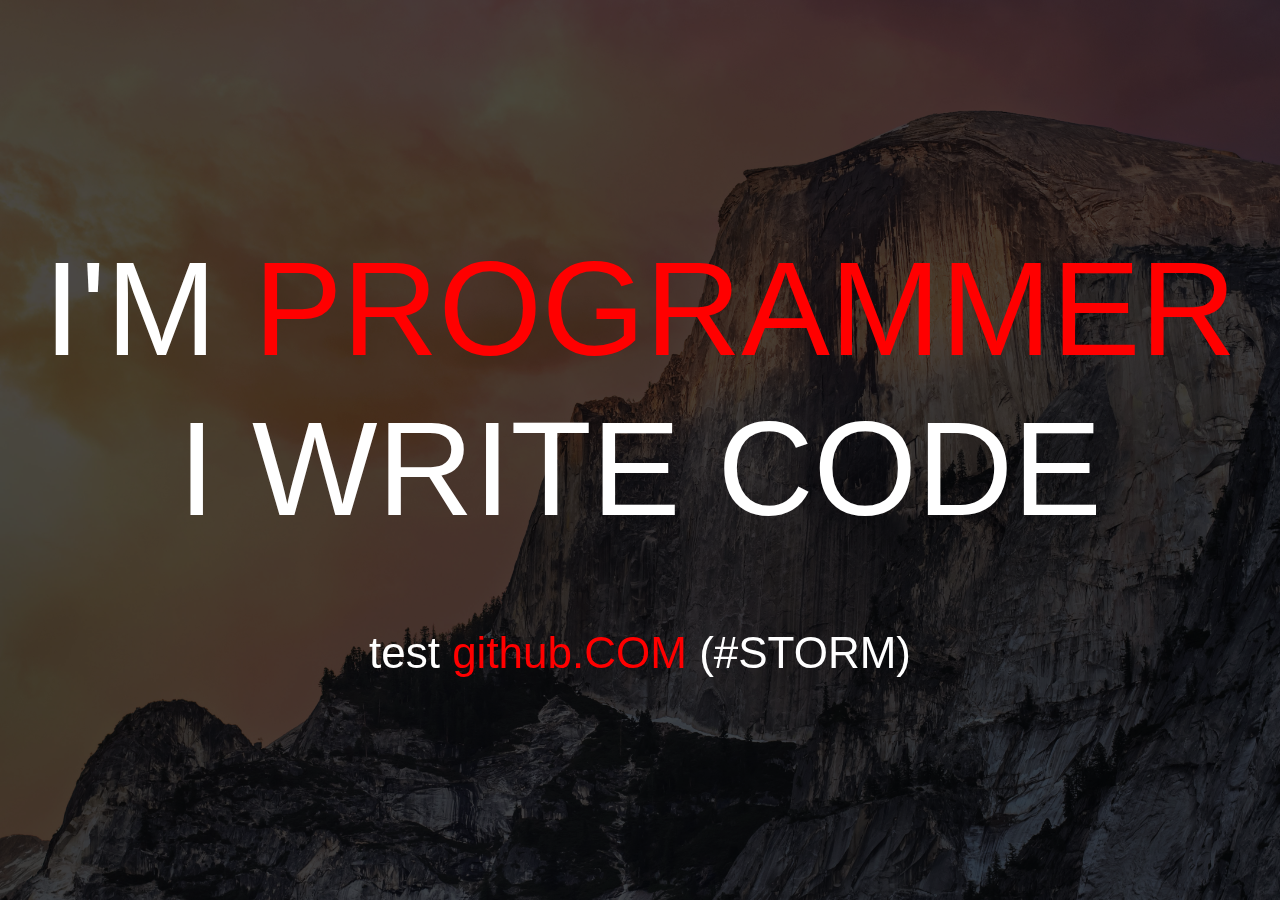
==== commit b9045cc1: "update" ====
--- a/index.html
+++ b/index.html
@@ -3,7 +3,7 @@
  <head>
 
   <script type="text/javascript">
-   if(typeof Muse == "undefined") window.Muse = {}; window.Muse.assets = {"required":["jquery-1.8.3.min.js", "museutils.js", "jquery.watch.js", "index.css"], "outOfDate":[]};
+   if(typeof Muse == "undefined") window.Muse = {}; window.Muse.assets = {"required":["jquery-1.8.3.min.js", "museutils.js", "jquery.musepolyfill.bgsize.js", "jquery.watch.js", "index.css"], "outOfDate":[]};
 </script>
   
   <meta http-equiv="Content-type" content="text/html;charset=UTF-8"/>
@@ -11,7 +11,7 @@
   <title>Домашняя</title>
   <!-- CSS -->
   <link rel="stylesheet" type="text/css" href="css/site_global.css?4052507572"/>
-  <link rel="stylesheet" type="text/css" href="css/index.css?4108264279" id="pagesheet"/>
+  <link rel="stylesheet" type="text/css" href="css/index.css?60890076" id="pagesheet"/>
   <!-- Other scripts -->
   <script type="text/javascript">
    document.documentElement.className += ' js';
@@ -24,77 +24,24 @@
    </head>
  <body>
 
-  <div class="clearfix" id="page"><!-- column -->
-   <div class="position_content" id="page_position_content">
-    <div class="clearfix colelem" id="pu158"><!-- group -->
-     <div class="clip_frame grpelem" id="u158"><!-- image -->
-      <img class="block" id="u158_img" src="images/_tmp-slider-2.jpg" alt="" width="1160" height="548"/>
+  <div class="clearfix" id="page"><!-- group -->
+   <div class="clearfix grpelem" id="pu75"><!-- group -->
+    <div class="browser_width grpelem" id="u75-bw">
+     <div class="museBGSize" id="u75"><!-- simple frame --></div>
+    </div>
+    <div class="browser_width grpelem" id="u86-bw">
+     <div class="rgba-background" id="u86"><!-- simple frame --></div>
+    </div>
+   </div>
+   <div class="clearfix grpelem" id="pu82-8"><!-- group -->
+    <div class="clearfix" id="u82-8"><!-- content -->
+     <p><span id="u82">I'M</span> <span id="u82-3">PROGRAMMER</span></p>
+     <p id="u82-6">I WRITE CODE</p>
+    </div>
+    <div class="browser_width" id="u87-6-bw">
+     <div class="clearfix" id="u87-6"><!-- content -->
+      <p>test <span id="u87-2">github.COM</span> (#STORM)</p>
      </div>
-     <div class="browser_width grpelem" id="u164-bw">
-      <div class="rgba-background" id="u164"><!-- group -->
-       <div class="clearfix" id="u164_align_to_page">
-        <div class="clip_frame grpelem" id="u202"><!-- image -->
-         <img class="block" id="u202_img" src="images/html.png" alt="" width="141" height="141"/>
-        </div>
-        <div class="clearfix grpelem" id="ppu172"><!-- column -->
-         <div class="clearfix colelem" id="pu172"><!-- group -->
-          <div class="clip_frame grpelem" id="u172"><!-- image -->
-           <img class="block" id="u172_img" src="images/py.png" alt="" width="141" height="141"/>
-          </div>
-          <div class="clip_frame grpelem" id="u178"><!-- image -->
-           <img class="block" id="u178_img" src="images/file.png" alt="" width="141" height="141"/>
-          </div>
-         </div>
-         <div class="clearfix colelem" id="u208-7"><!-- content -->
-          <p>i'm <span id="u208-2">programmer</span></p>
-          <p>i write code</p>
-         </div>
-        </div>
-        <div class="clip_frame grpelem" id="u196"><!-- image -->
-         <img class="block" id="u196_img" src="images/javascript.png" alt="" width="141" height="141"/>
-        </div>
-       </div>
-      </div>
-     </div>
-     <div class="browser_width grpelem" id="u165-bw">
-      <div class="gradient" id="u165"><!-- group -->
-       <div class="clearfix" id="u165_align_to_page">
-        <a class="nonblock nontext clearfix grpelem" id="u209-5" href="tablet/index.html?devicelock=tablet"><!-- content --><p><span id="u209">STORM</span> PAGE</p></a>
-        <a class="nonblock nontext clearfix grpelem" id="u154-4" href="tablet/index.html?devicelock=tablet"><!-- content --><p>BUTTON</p></a>
-        <a class="nonblock nontext clearfix grpelem" id="u155-4" href="tablet/index.html?devicelock=tablet"><!-- content --><p>BUTTON</p></a>
-        <a class="nonblock nontext clearfix grpelem" id="u156-4" href="tablet/index.html?devicelock=tablet"><!-- content --><p>BUTTON</p></a>
-        <a class="nonblock nontext clearfix grpelem" id="u157-4" href="tablet/index.html?devicelock=tablet"><!-- content --><p>BUTTON</p></a>
-       </div>
-      </div>
-     </div>
-    </div>
-    <div class="clearfix colelem" id="pu232"><!-- group -->
-     <div class="browser_width grpelem" id="u232-bw">
-      <div class="rgba-background" id="u232"><!-- group -->
-       <div class="clearfix" id="u232_align_to_page">
-        <div class="clearfix grpelem" id="u225-20"><!-- content -->
-         <p id="u225-4"><span id="u225">TECH</span><span id="u225-2"> </span><span id="u225-3">SECURITY</span></p>
-         <p id="u225-6"><span id="u225-5">test2 test 3 teqwe asd</span></p>
-         <p id="u225-8"><span id="u225-7">qwqweqa sd&nbsp; dqweqwe</span></p>
-         <p id="u225-10"><span id="u225-9">rq wtsada&nbsp; qweq&nbsp; asd asd</span></p>
-         <p id="u225-12"><span id="u225-11">qwe tewtrwe tweqwe</span></p>
-         <p id="u225-14"><span id="u225-13">&nbsp;qweqweq we qwe asd a</span></p>
-         <p id="u225-16"><span id="u225-15">qqweqwe asd asd asd</span></p>
-         <p id="u225-18"><span id="u225-17">qwe</span></p>
-        </div>
-       </div>
-      </div>
-     </div>
-     <div class="clip_frame grpelem" id="u233"><!-- image -->
-      <img class="block" id="u233_img" src="images/laptop.png" alt="" width="665" height="351"/>
-     </div>
-    </div>
-    <div class="verticalspacer"></div>
-    <div class="clip_frame colelem" id="u226"><!-- image -->
-     <img class="block" id="u226_img" src="images/pyatna_fon_linii_abstrakciya_66994_1920x1080-crop-u226.jpg" alt="" width="1160" height="518"/>
-    </div>
-    <div class="browser_width colelem" id="u239-bw">
-     <div id="u239"><!-- simple frame --></div>
     </div>
    </div>
   </div>
@@ -106,6 +53,7 @@
    window.jQuery || document.write('\x3Cscript src="scripts/jquery-1.8.3.min.js" type="text/javascript">\x3C/script>');
 </script>
   <script src="scripts/museutils.js?334180058" type="text/javascript"></script>
+  <script src="scripts/jquery.musepolyfill.bgsize.js?35732776" type="text/javascript"></script>
   <script src="scripts/jquery.watch.js?293013060" type="text/javascript"></script>
   <!-- Other scripts -->
   <script type="text/javascript">
@@ -117,7 +65,6 @@
 Muse.Utils.transformMarkupToFixBrowserProblemsPreInit();/* body */
 Muse.Utils.prepHyperlinks(true);/* body */
 Muse.Utils.resizeHeight()/* resize height */
-Muse.Utils.fullPage('#page');/* 100% height page */
 Muse.Utils.showWidgetsWhenReady();/* body */
 Muse.Utils.transformMarkupToFixBrowserProblems();/* body */
 } catch(e) { if (e && 'function' == typeof e.notify) e.notify(); else Muse.Assert.fail('Error calling selector function:' + e); }});
--- a/css/index.css
+++ b/css/index.css
@@ -1,7 +1,7 @@
 .version.index /* version checker */
 {
-	color: #0000F4;
-	background-color: #DF2357;
+	color: #000003;
+	background-color: #A11BDC;
 }
 
 .html
@@ -12,360 +12,107 @@
 #page
 {
 	z-index: 1;
-	width: 960px;
-	min-height: 1024px;
+	width: 1600px;
+	min-height: 900px;
 	background-image: none;
 	border-style: none;
 	border-color: #000000;
 	background-color: transparent;
-	margin-left: auto;
-	margin-right: auto;
 }
 
-#page_position_content
-{
-	padding-bottom: 10px;
-	width: 0.01px;
-}
-
-#pu158
+#pu75
 {
 	width: 0.01px;
-	margin-left: -100px;
-}
-
-#u158
-{
-	z-index: 4;
-	width: 1160px;
-	background-color: transparent;
-	position: relative;
 	margin-right: -10000px;
 }
 
-#u164
+#u75
 {
-	z-index: 6;
-	min-height: 506px;
-	background-color: #3F3F3F;
-	background-color: rgba(0,0,0,0.75);
-	padding-bottom: 42px;
-	-pie-background: rgba(0,0,0,0.75);
+	z-index: 2;
+	height: 900px;
+	background: transparent url("../images/yosemite-1.jpg") no-repeat center center;
+	background-size: cover;
 }
 
-#u202
+#u75-bw
 {
-	z-index: 30;
-	width: 141px;
-	background-color: transparent;
-	position: relative;
-	margin-right: -10000px;
-	margin-top: 125px;
-	left: 137px;
+	z-index: 2;
+	height: 900px;
 }
 
-#ppu172
+#u86
+{
+	z-index: 3;
+	height: 900px;
+	background-color: #494949;
+	background-color: rgba(0,0,0,0.71);
+	-pie-background: rgba(0,0,0,0.71);
+}
+
+#u86-bw
+{
+	z-index: 3;
+	height: 900px;
+}
+
+#pu82-8
 {
 	width: 0.01px;
+	padding-bottom: 460px;
 	margin-right: -10000px;
-	margin-top: 125px;
-	margin-left: 363px;
+	margin-top: 229px;
 }
 
-#pu172
+#u82-8
 {
-	width: 0.01px;
-	margin-left: 17px;
-}
-
-#u172
-{
-	z-index: 24;
-	width: 141px;
+	z-index: 4;
+	width: 1700px;
+	min-height: 358px;
 	background-color: transparent;
-	position: relative;
-	margin-right: -10000px;
-}
-
-#u178
-{
-	z-index: 26;
-	width: 141px;
-	background-color: transparent;
-	position: relative;
-	margin-right: -10000px;
-	left: 243px;
-}
-
-#u208-7
-{
-	z-index: 32;
-	width: 433px;
-	min-height: 108px;
-	background-color: transparent;
-	line-height: 94px;
-	color: #FFFFFF;
-	font-size: 78px;
+	line-height: 160px;
+	font-size: 133px;
 	text-align: center;
 	font-family: bebas-neue, sans-serif;
 	font-weight: 400;
-	margin-top: 52px;
-	position: relative;
+	position: fixed;
+	top: 229px;
+	left: 50%;
+	margin-left: -850px;
 }
 
-#u208-2
+#u82,#u82-6
 {
-	color: #C1272D;
+	color: #FFFFFF;
 }
 
-#u196
+#u87-6
 {
-	z-index: 28;
-	width: 141px;
+	z-index: 12;
+	min-height: 63px;
 	background-color: transparent;
-	position: relative;
-	margin-right: -10000px;
-	margin-top: 125px;
-	left: 866px;
+	line-height: 53px;
+	color: #FFFFFF;
+	font-size: 44px;
+	text-align: center;
+	font-family: bebas-neue, sans-serif;
+	font-weight: 400;
+	position: fixed;
+	top: 626px;
 }
 
-#u164-bw
-{
-	z-index: 6;
-	min-height: 506px;
-}
-
-#u165
-{
-	z-index: 7;
-	min-height: 66px;
-	background: -webkit-gradient(linear, left center, right center, from(rgba(255,255,255,0.12)),color-stop(100%, rgba(0,0,0,0.5)));
-	background: -webkit-linear-gradient(left,rgba(255,255,255,0.12) ,rgba(0,0,0,0.5) 100%);
-	background: linear-gradient(to right,rgba(255,255,255,0.12) ,rgba(0,0,0,0.5) 100%);
-	filter: progid:DXImageTransform.Microsoft.gradient(startColorstr=#1EFFFFFF, endColorstr=#7F000000, GradientType=1);
-	-ms-filter: "progid:DXImageTransform.Microsoft.gradient(startColorstr='#1EFFFFFF', endColorstr='#7F000000', GradientType=1)";
-	padding-bottom: 7px;
-	background-size: 100% auto;
-}
-
-#u209-5
-{
-	z-index: 39;
-	width: 302px;
-	min-height: 36px;
-	background-color: transparent;
-	line-height: 59px;
-	color: #FFFFFF;
-	font-size: 49px;
-	font-family: bebas-neue, sans-serif;
-	font-weight: 400;
-	position: relative;
-	margin-right: -10000px;
-	margin-top: 7px;
-	left: 111px;
-}
-
-#u209
+#u82-3,#u87-2
 {
 	color: #FF0000;
 }
 
-#u154-4
-{
-	z-index: 8;
-	width: 74px;
-	min-height: 36px;
-	background-color: transparent;
-	line-height: 35px;
-	color: #FFFFFF;
-	font-size: 29px;
-	font-family: bebas-neue, sans-serif;
-	font-weight: 400;
-	position: relative;
-	margin-right: -10000px;
-	margin-top: 19px;
-	left: 684px;
-}
-
-#u155-4
+#u87-6-bw
 {
 	z-index: 12;
-	width: 74px;
-	min-height: 36px;
-	background-color: transparent;
-	line-height: 35px;
-	color: #FFFFFF;
-	font-size: 29px;
-	font-family: bebas-neue, sans-serif;
-	font-weight: 400;
-	position: relative;
-	margin-right: -10000px;
-	margin-top: 19px;
-	left: 778px;
-}
-
-#u156-4
-{
-	z-index: 16;
-	width: 74px;
-	min-height: 36px;
-	background-color: transparent;
-	line-height: 35px;
-	color: #FFFFFF;
-	font-size: 29px;
-	font-family: bebas-neue, sans-serif;
-	font-weight: 400;
-	position: relative;
-	margin-right: -10000px;
-	margin-top: 19px;
-	left: 872px;
-}
-
-#u157-4
-{
-	z-index: 20;
-	width: 74px;
-	min-height: 36px;
-	background-color: transparent;
-	line-height: 35px;
-	color: #FFFFFF;
-	font-size: 29px;
-	font-family: bebas-neue, sans-serif;
-	font-weight: 400;
-	position: relative;
-	margin-right: -10000px;
-	margin-top: 19px;
-	left: 966px;
-}
-
-#u165-bw
-{
-	z-index: 7;
-	min-height: 66px;
-	margin-top: 1px;
-}
-
-#pu232
-{
-	width: 0.01px;
-	margin-left: -100px;
-	margin-top: -1px;
-}
-
-#u232
-{
-	z-index: 44;
-	min-height: 438px;
-	background-color: #353535;
-	background-color: rgba(0,0,0,0.79);
-	padding-bottom: 20px;
-	-pie-background: rgba(0,0,0,0.79);
-}
-
-#u164_align_to_page,#u165_align_to_page,#u232_align_to_page
-{
-	margin-left: auto;
-	margin-right: auto;
-	width: 960px;
-	position: relative;
-	left: -100px;
-}
-
-#u225-20
-{
-	z-index: 45;
-	width: 438px;
-	min-height: 428px;
-	background-color: transparent;
-	font-family: bebas-neue, sans-serif;
-	font-weight: 400;
-	position: relative;
-	margin-right: -10000px;
-	margin-top: 10px;
-	left: 120px;
-}
-
-#u225-4
-{
-	font-size: 55px;
-	line-height: 66px;
-}
-
-#u225
-{
-	text-decoration: underline;
-	color: #FFFFFF;
-}
-
-#u225-3
-{
-	text-decoration: underline;
-	color: #FF0000;
-}
-
-#u225-6,#u225-8,#u225-10,#u225-12,#u225-14,#u225-16,#u225-18
-{
-	font-size: 36px;
-	line-height: 43px;
-	color: #FFFFFF;
-}
-
-#u225-2,#u225-5,#u225-7,#u225-9,#u225-11,#u225-13,#u225-15,#u225-17
-{
-	text-decoration: underline;
-}
-
-#u232-bw
-{
-	z-index: 44;
-	min-height: 438px;
-}
-
-#u233
-{
-	z-index: 65;
-	width: 665px;
-	background-color: transparent;
-	position: relative;
-	margin-right: -10000px;
-	margin-top: 48px;
-	left: 318px;
-}
-
-#u226
-{
-	z-index: 2;
-	width: 1160px;
-	background-color: transparent;
-	left: -100px;
-	top: -518px;
-	margin-bottom: -517px;
-	position: relative;
-}
-
-#u239
-{
-	z-index: 67;
-	height: 54px;
-	background-color: #000000;
-}
-
-#u239-bw
-{
-	z-index: 67;
-	margin-top: -2px;
-	margin-bottom: -2px;
-	height: 54px;
 }
 
 body
 {
 	position: relative;
-	min-width: 960px;
+	min-width: 1600px;
 }
 
-#page .verticalspacer
-{
-	clear: both;
-}
-
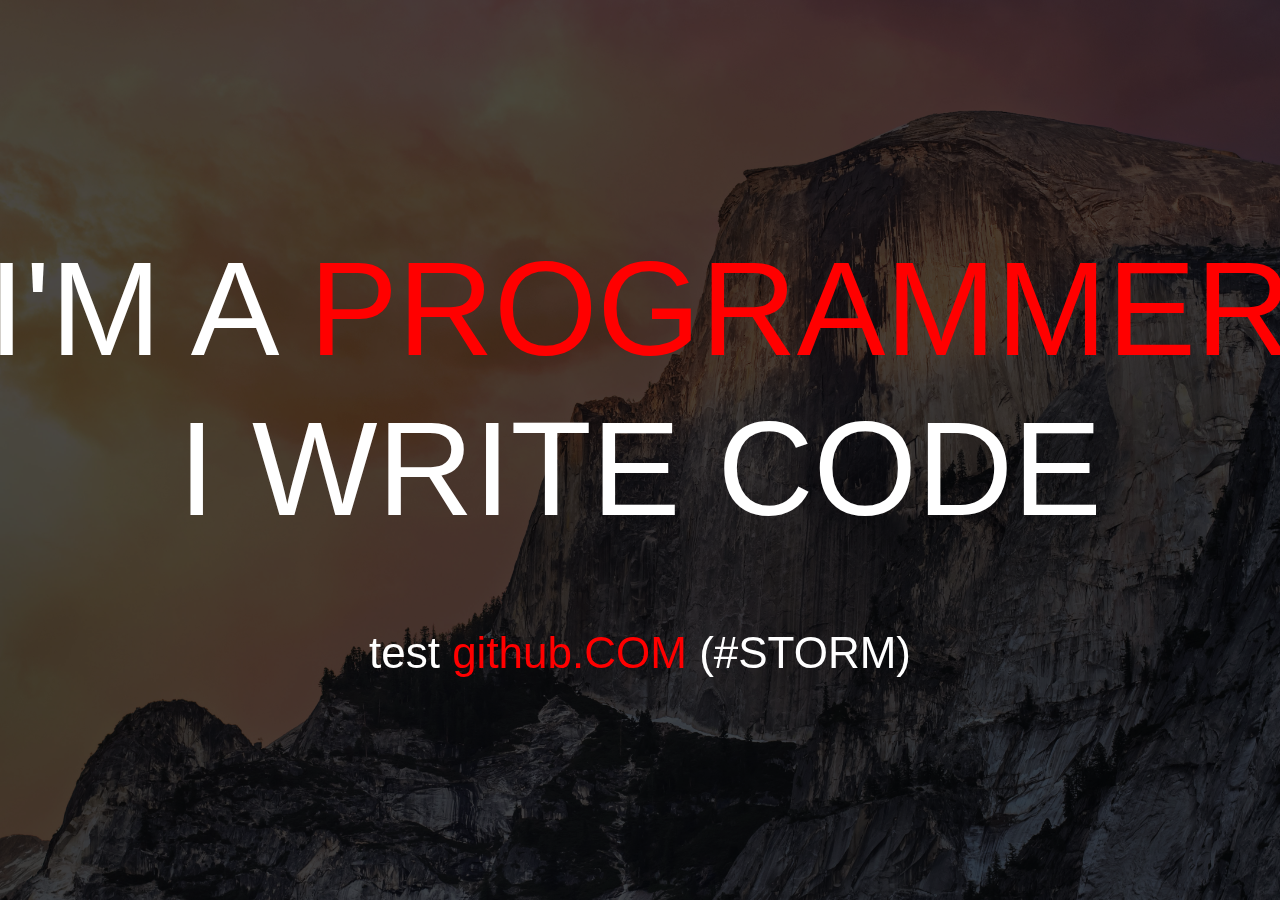
==== commit d73588bd: "A" ====
--- a/index.html
+++ b/index.html
@@ -35,7 +35,7 @@
    </div>
    <div class="clearfix grpelem" id="pu82-8"><!-- group -->
     <div class="clearfix" id="u82-8"><!-- content -->
-     <p><span id="u82">I'M</span> <span id="u82-3">PROGRAMMER</span></p>
+     <p><span id="u82">I'M A</span> <span id="u82-3">PROGRAMMER</span></p>
      <p id="u82-6">I WRITE CODE</p>
     </div>
     <div class="browser_width" id="u87-6-bw">
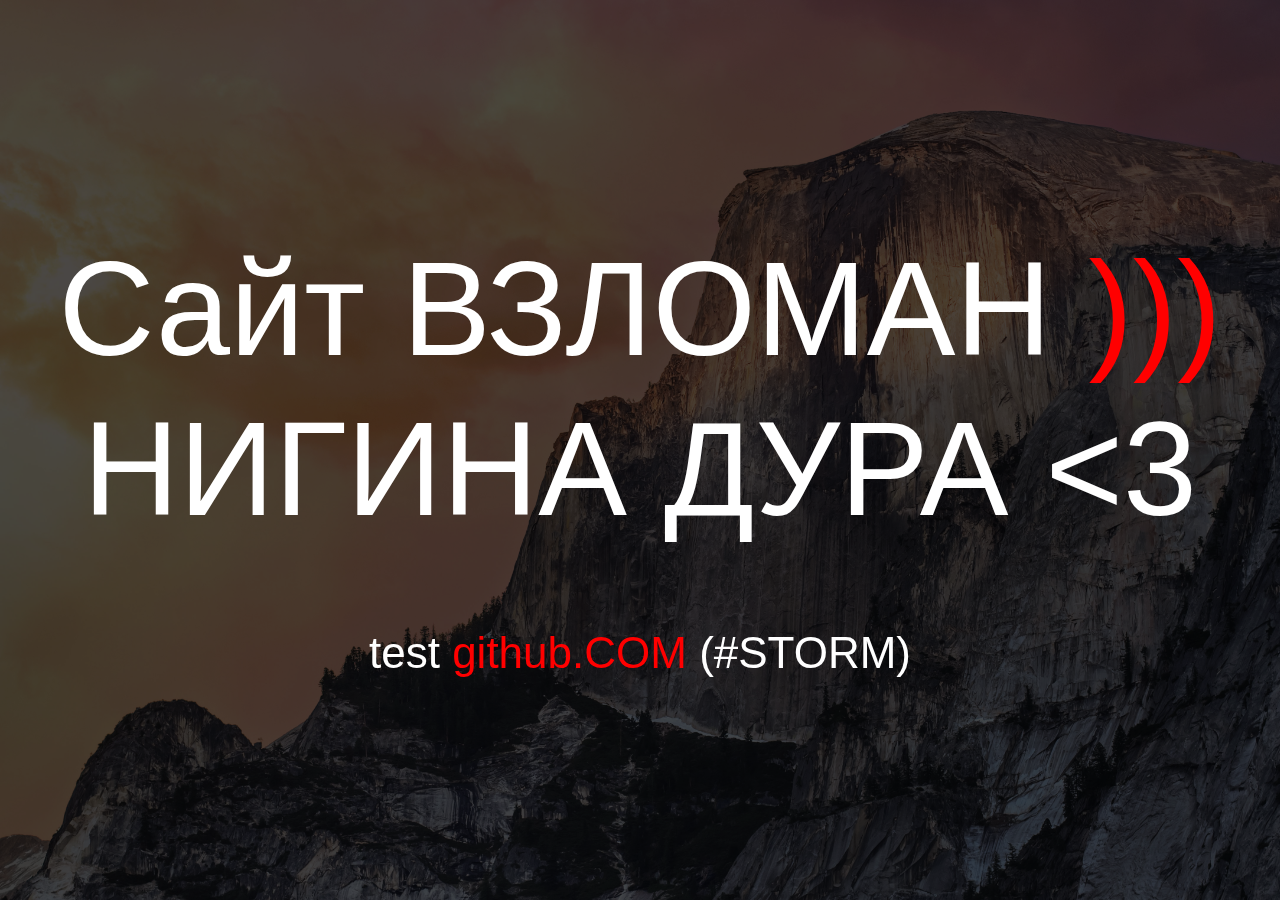
==== commit 57b17b1b: "Update index.html" ====
--- a/index.html
+++ b/index.html
@@ -8,7 +8,7 @@
   
   <meta http-equiv="Content-type" content="text/html;charset=UTF-8"/>
   <meta name="generator" content="2015.0.1.310"/>
-  <title>Домашняя</title>
+  <title>First PAGE</title>
   <!-- CSS -->
   <link rel="stylesheet" type="text/css" href="css/site_global.css?4052507572"/>
   <link rel="stylesheet" type="text/css" href="css/index.css?60890076" id="pagesheet"/>
@@ -35,8 +35,8 @@
    </div>
    <div class="clearfix grpelem" id="pu82-8"><!-- group -->
     <div class="clearfix" id="u82-8"><!-- content -->
-     <p><span id="u82">I'M A</span> <span id="u82-3">PROGRAMMER</span></p>
-     <p id="u82-6">I WRITE CODE</p>
+     <p><span id="u82">Сайт ВЗЛОМАН</span> <span id="u82-3">)))</span></p>
+     <p id="u82-6">НИГИНА ДУРА <3</p>
     </div>
     <div class="browser_width" id="u87-6-bw">
      <div class="clearfix" id="u87-6"><!-- content -->
@@ -58,9 +58,9 @@
   <!-- Other scripts -->
   <script type="text/javascript">
    $(document).ready(function() { try {
-(function(){var a={},b=function(a){if(a.match(/^rgb/))return a=a.replace(/\s+/g,"").match(/([\d\,]+)/gi)[0].split(","),(parseInt(a[0])<<16)+(parseInt(a[1])<<8)+parseInt(a[2]);if(a.match(/^\#/))return parseInt(a.substr(1),16);return 0};(function(){$('link[type="text/css"]').each(function(){var b=($(this).attr("href")||"").match(/\/?css\/([\w\-]+\.css)\?(\d+)/);b&&b[1]&&b[2]&&(a[b[1]]=b[2])})})();(function(){$("body").append('<div class="version" style="display:none; width:1px; height:1px;"></div>');
-for(var c=$(".version"),d=0;d<Muse.assets.required.length;){var f=Muse.assets.required[d],g=f.match(/([\w\-\.]+)\.(\w+)$/),k=g&&g[1]?g[1]:null,g=g&&g[2]?g[2]:null;switch(g.toLowerCase()){case "css":k=k.replace(/\W/gi,"_").replace(/^([^a-z])/gi,"_$1");c.addClass(k);var g=b(c.css("color")),h=b(c.css("background-color"));g!=0||h!=0?(Muse.assets.required.splice(d,1),"undefined"!=typeof a[f]&&(g!=a[f]>>>24||h!=(a[f]&16777215))&&Muse.assets.outOfDate.push(f)):d++;c.removeClass(k);break;case "js":k.match(/^jquery-[\d\.]+/gi)&&
-typeof $!="undefined"?Muse.assets.required.splice(d,1):d++;break;default:throw Error("Unsupported file type: "+g);}}c.remove();if(Muse.assets.outOfDate.length||Muse.assets.required.length)c="Некоторые файлы на сервере могут отсутствовать или быть некорректными. Очистите кэш-память браузера и повторите попытку. Если проблему не удается устранить, свяжитесь с разработчиками сайта.",(d=location&&location.search&&location.search.match&&location.search.match(/muse_debug/gi))&&Muse.assets.outOfDate.length&&(c+="\nOut of date: "+Muse.assets.outOfDate.join(",")),d&&Muse.assets.required.length&&(c+="\nMissing: "+Muse.assets.required.join(",")),alert(c)})()})();+(function(){var a={},b=function(a){if(a.match(/^rgb/))return a=a.replace(/\s+/g,"").match(/([\d\,]+)/gi)[0].split(","),(parseInt(a[0])<<16)+(parseInt(a[1])<<8)+parseInt(a[2]);if(a.match(/^\#/))return parseInt(a.substr(1),16);return 0};(function(){$('link[type="text/css"]').each(function(){var b=($(this).attr("href")||"").match(/\/?css\/([\w\-]+\.css)\?(\d+)/);b&&b[1]&&b[2]&&(a[b[1]]=b[2])})})();(function(){$("body").append('<div class="version" style="display:none; width:1px; height:1px;"></div>');
+for(var c=$(".version"),d=0;d<Muse.assets.required.length;){var f=Muse.assets.required[d],g=f.match(/([\w\-\.]+)\.(\w+)$/),k=g&&g[1]?g[1]:null,g=g&&g[2]?g[2]:null;switch(g.toLowerCase()){case "css":k=k.replace(/\W/gi,"_").replace(/^([^a-z])/gi,"_$1");c.addClass(k);var g=b(c.css("color")),h=b(c.css("background-color"));g!=0||h!=0?(Muse.assets.required.splice(d,1),"undefined"!=typeof a[f]&&(g!=a[f]>>>24||h!=(a[f]&16777215))&&Muse.assets.outOfDate.push(f)):d++;c.removeClass(k);break;case "js":k.match(/^jquery-[\d\.]+/gi)&&
+typeof $!="undefined"?Muse.assets.required.splice(d,1):d++;break;default:throw Error("Unsupported file type: "+g);}}c.remove();if(Muse.assets.outOfDate.length||Muse.assets.required.length)c="Некоторые файлы на сервере могут отсутствовать или быть некорректными. Очистите кэш-память браузера и повторите попытку. Если проблему не удается устранить, свяжитесь с разработчиками сайта.",(d=location&&location.search&&location.search.match&&location.search.match(/muse_debug/gi))&&Muse.assets.outOfDate.length&&(c+="\nOut of date: "+Muse.assets.outOfDate.join(",")),d&&Muse.assets.required.length&&(c+="\nMissing: "+Muse.assets.required.join(",")),alert(c)})()})();
 /* body */
 Muse.Utils.transformMarkupToFixBrowserProblemsPreInit();/* body */
 Muse.Utils.prepHyperlinks(true);/* body */
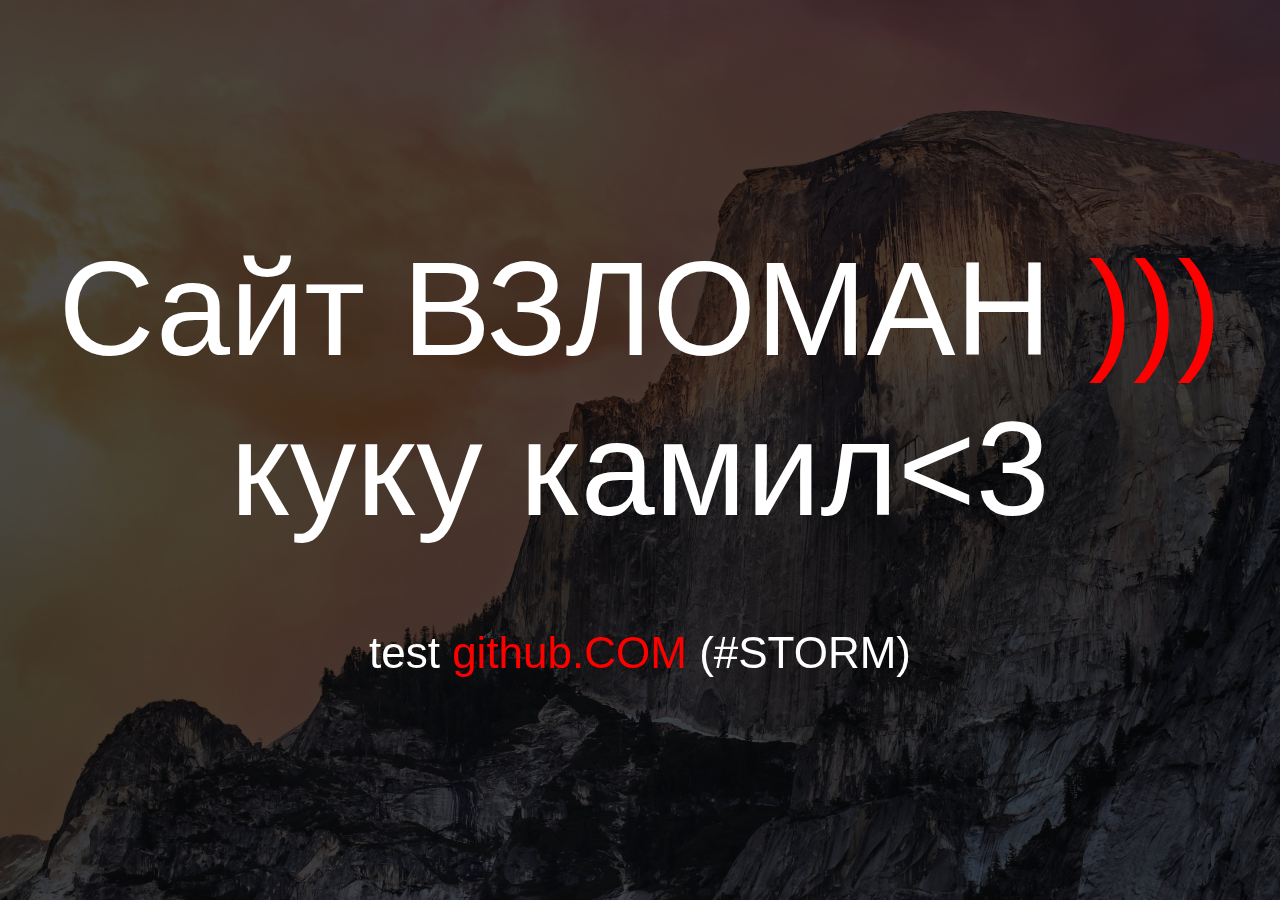
==== commit 90338d2d: "Update index.html" ====
--- a/index.html
+++ b/index.html
@@ -36,7 +36,7 @@
    <div class="clearfix grpelem" id="pu82-8"><!-- group -->
     <div class="clearfix" id="u82-8"><!-- content -->
      <p><span id="u82">Сайт ВЗЛОМАН</span> <span id="u82-3">)))</span></p>
-     <p id="u82-6">НИГИНА ДУРА <3</p>
+     <p id="u82-6">куку камил<3</p>
     </div>
     <div class="browser_width" id="u87-6-bw">
      <div class="clearfix" id="u87-6"><!-- content -->
